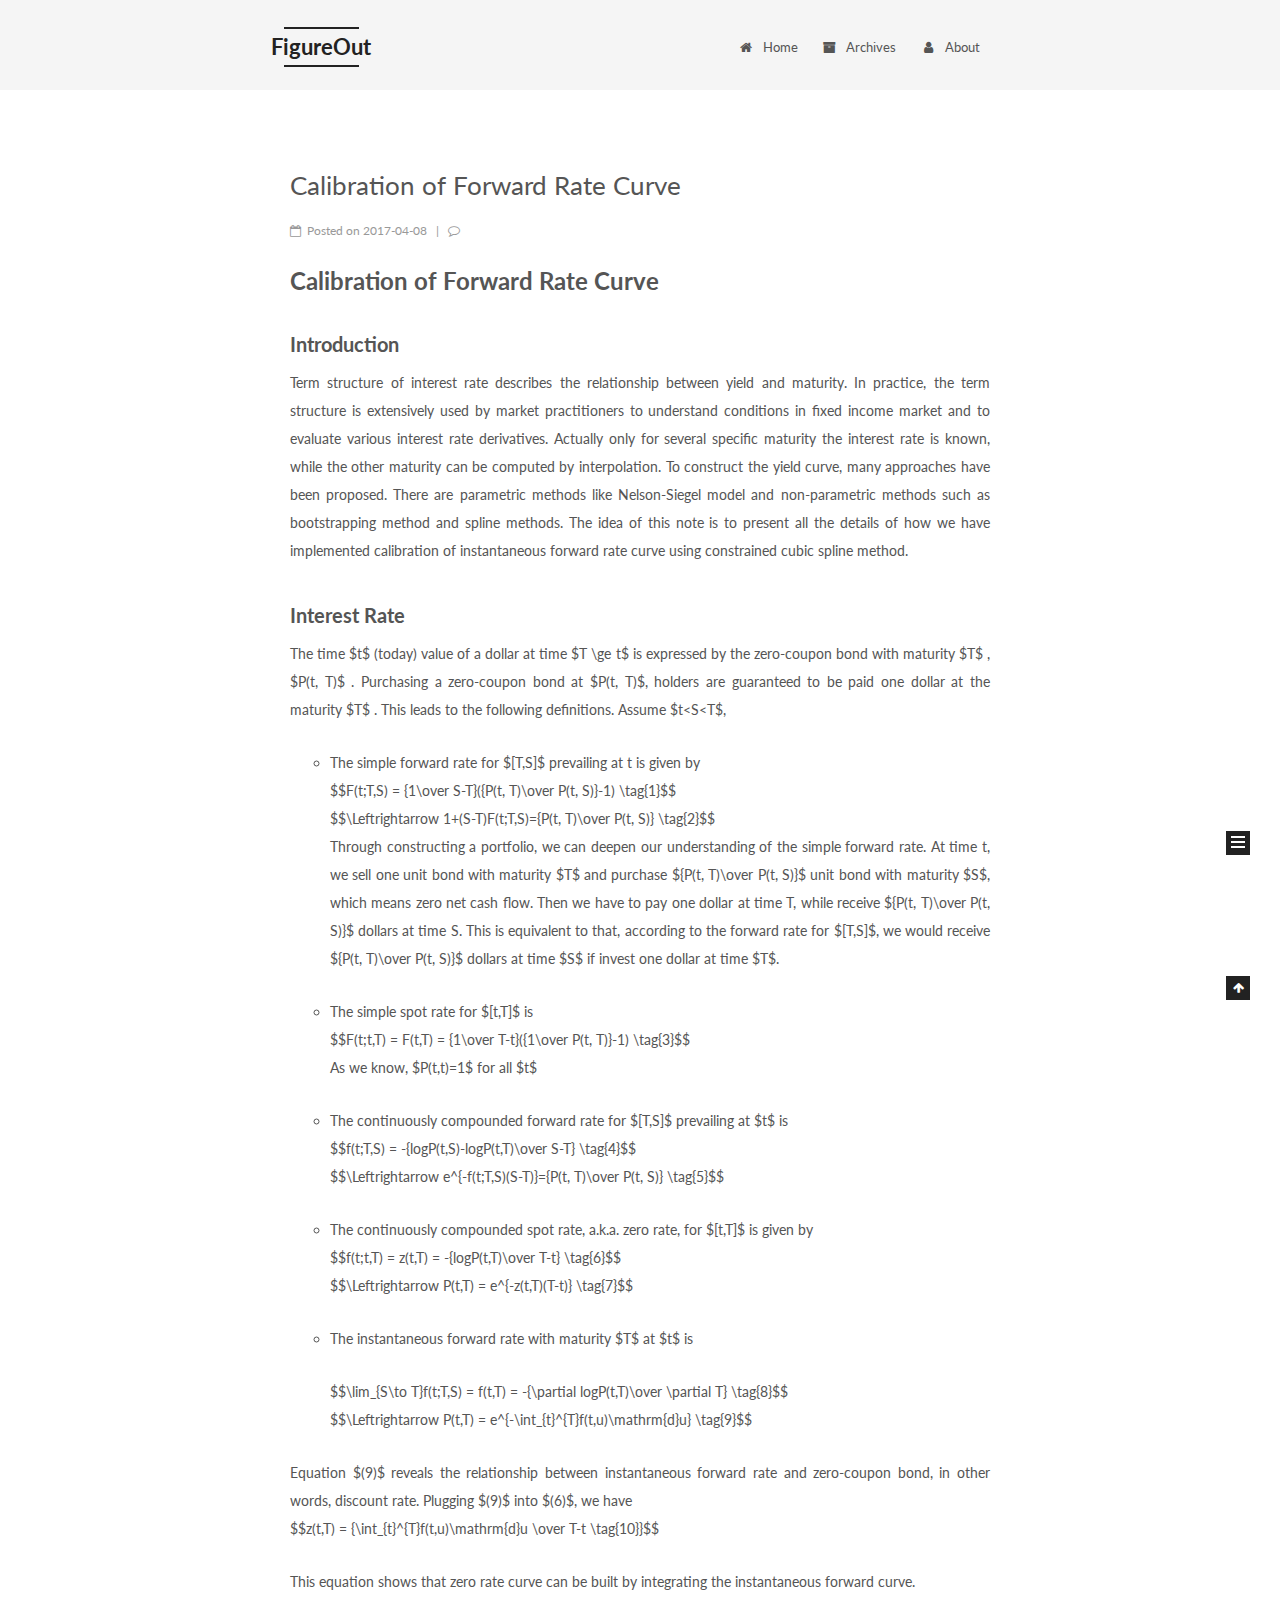
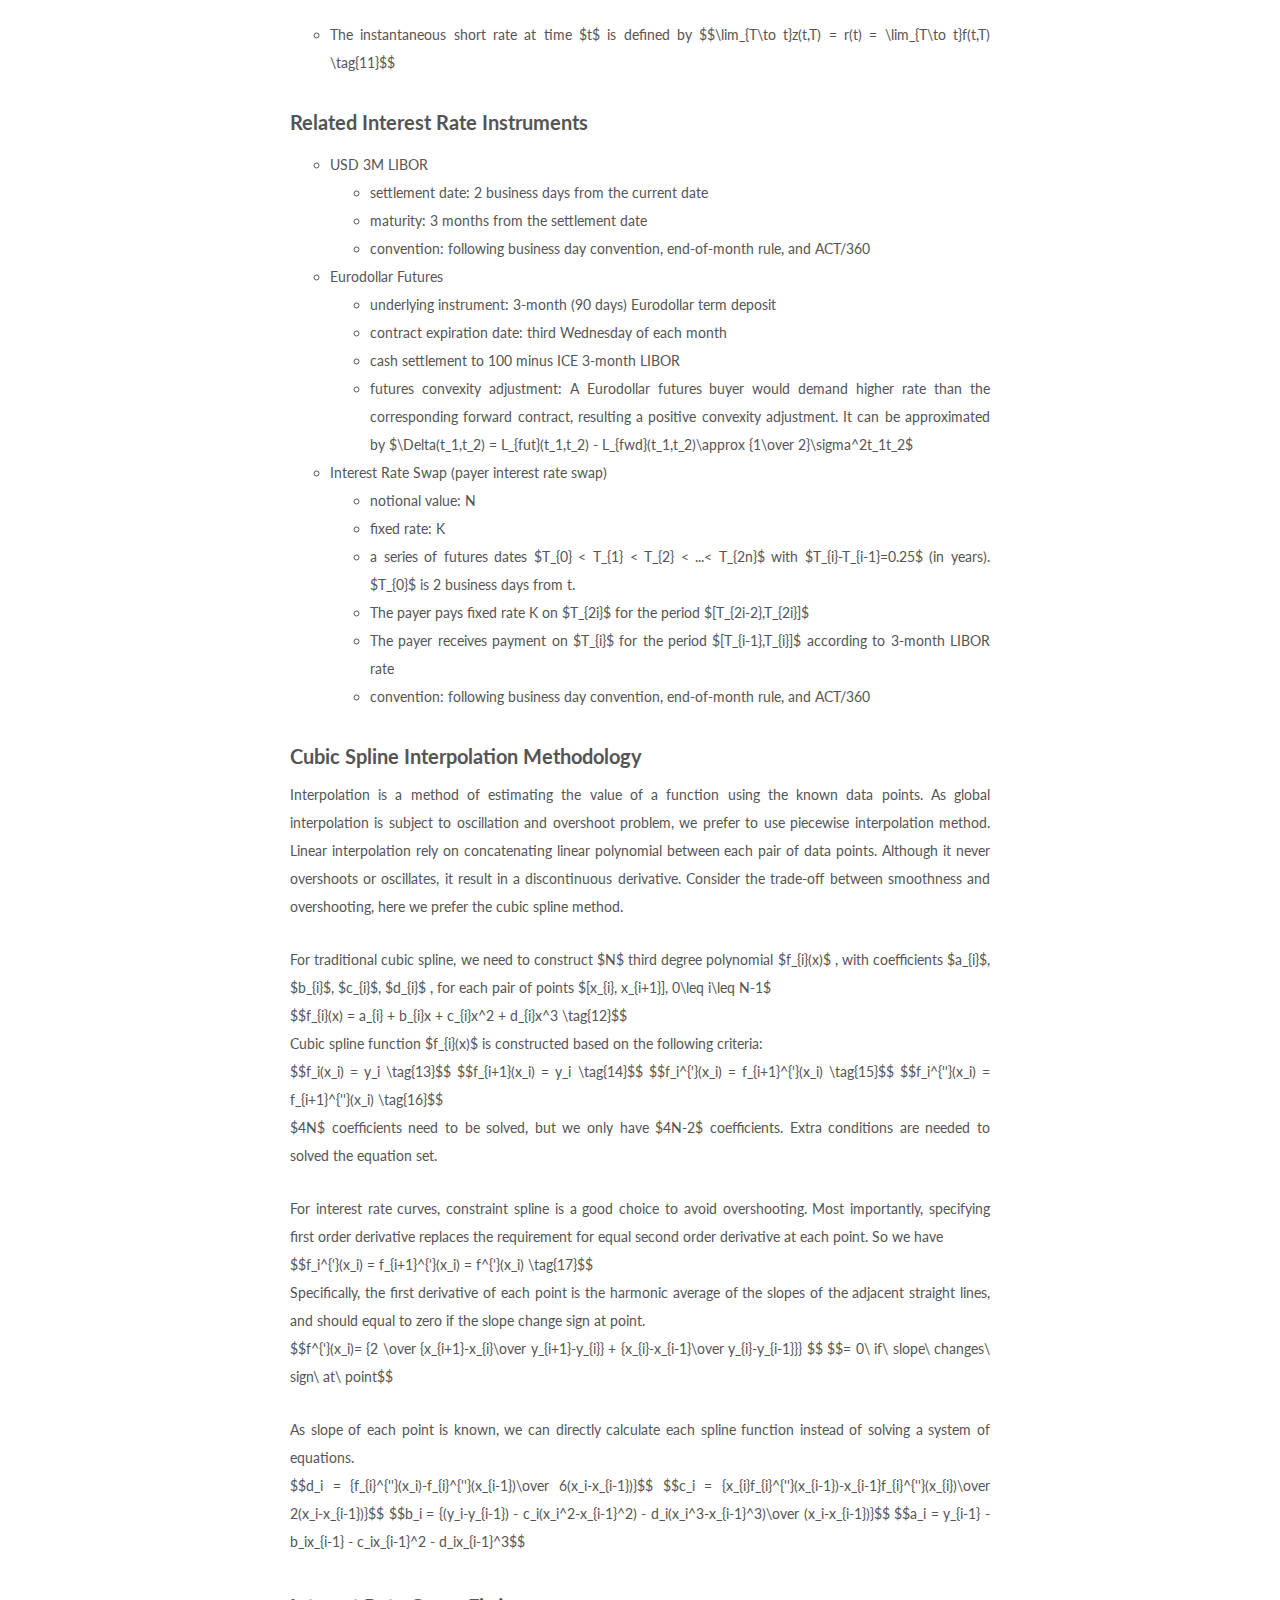
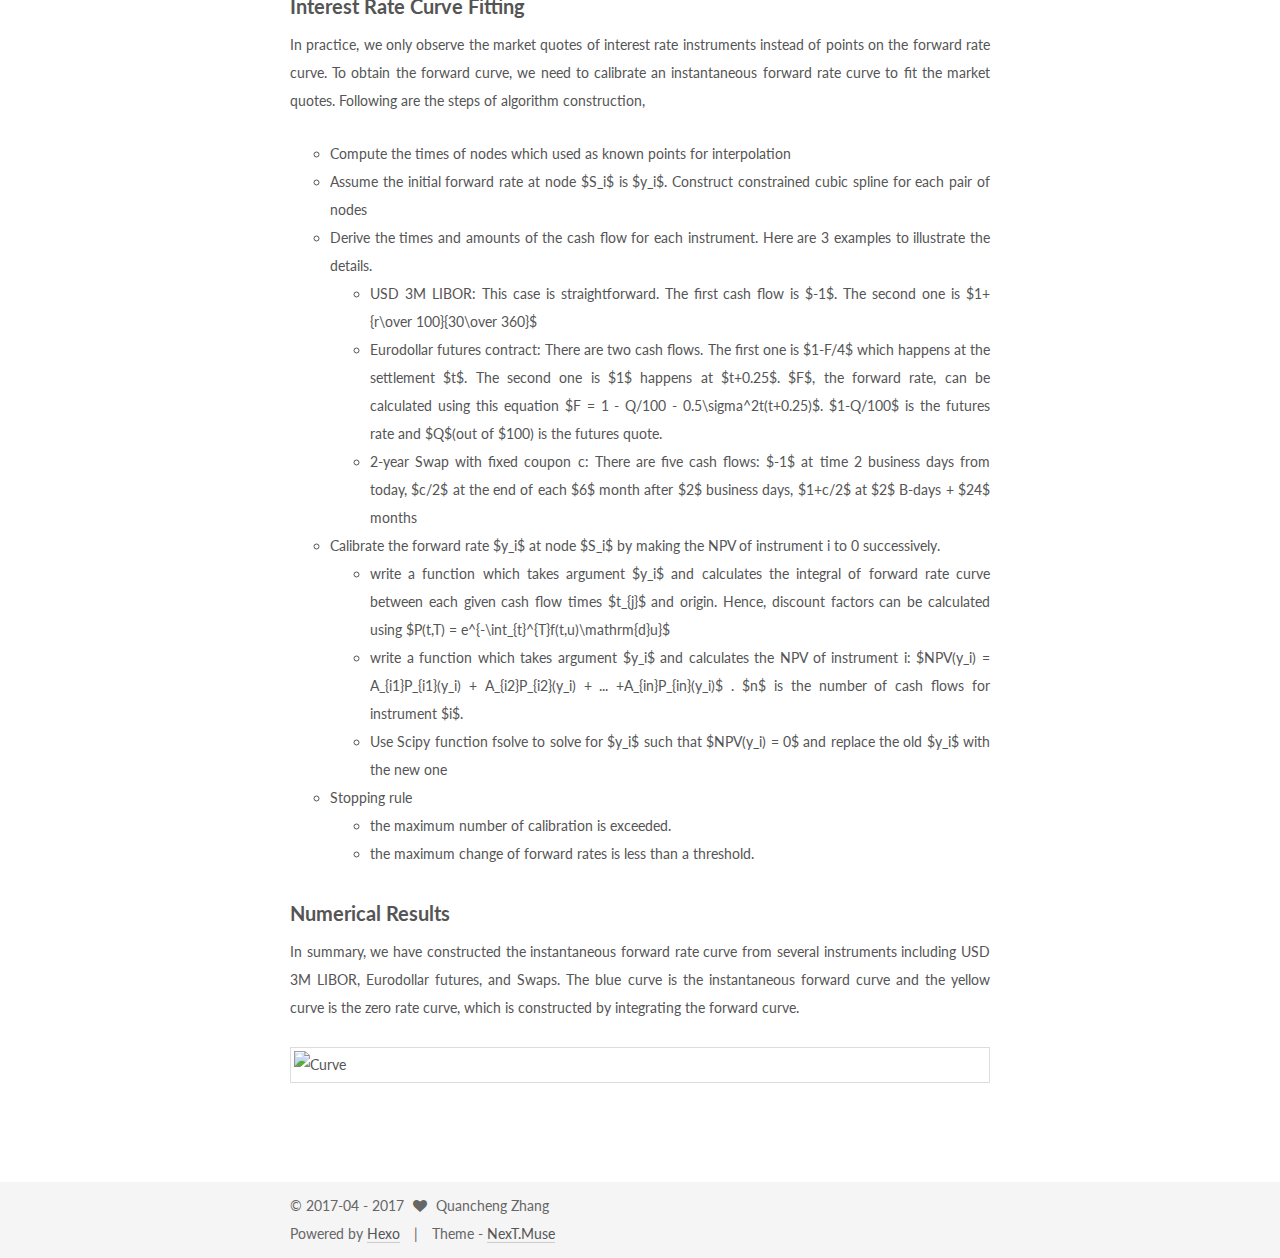
==== index.html @ 2339c667 "Site updated: 2017-04-28 13:01:25" ====
<!doctype html>




<html class="theme-next muse" lang="en">
<head>
  <meta charset="UTF-8"/>
<meta http-equiv="X-UA-Compatible" content="IE=edge" />
<meta name="viewport" content="width=device-width, initial-scale=1, maximum-scale=1"/>



<meta http-equiv="Cache-Control" content="no-transform" />
<meta http-equiv="Cache-Control" content="no-siteapp" />


















  
  
  
  

  
    
    
  

  

  

  

  

  
    
    
    <link href="//fonts.googleapis.com/css?family=Lato:300,300italic,400,400italic,700,700italic&subset=latin,latin-ext" rel="stylesheet" type="text/css">
  






<link href="/lib/font-awesome/css/font-awesome.min.css?v=4.6.2" rel="stylesheet" type="text/css" />

<link href="/css/main.css?v=5.1.0" rel="stylesheet" type="text/css" />


  <meta name="keywords" content="Hexo, NexT" />








  <link rel="shortcut icon" type="image/x-icon" href="/favicon.ico?v=5.1.0" />






<meta name="description" content="Seeking job opportunities in areas including portfolio management, risk management and data analysis.">
<meta property="og:type" content="website">
<meta property="og:title" content="FigureOut">
<meta property="og:url" content="http://Quintus-Zhang.github.io/index.html">
<meta property="og:site_name" content="FigureOut">
<meta property="og:description" content="Seeking job opportunities in areas including portfolio management, risk management and data analysis.">
<meta name="twitter:card" content="summary">
<meta name="twitter:title" content="FigureOut">
<meta name="twitter:description" content="Seeking job opportunities in areas including portfolio management, risk management and data analysis.">



<script type="text/javascript" id="hexo.configurations">
  var NexT = window.NexT || {};
  var CONFIG = {
    root: '/',
    scheme: 'Muse',
    sidebar: {"position":"left","display":"always","offset":12,"offset_float":0,"b2t":false,"scrollpercent":false},
    fancybox: false,
    motion: false,
    duoshuo: {
      userId: '0',
      author: 'Author'
    },
    algolia: {
      applicationID: '',
      apiKey: '',
      indexName: '',
      hits: {"per_page":10},
      labels: {"input_placeholder":"Search for Posts","hits_empty":"We didn't find any results for the search: ${query}","hits_stats":"${hits} results found in ${time} ms"}
    }
  };
</script>



  <link rel="canonical" href="http://Quintus-Zhang.github.io/"/>





  <title> FigureOut - Seeking job opportunities in areas including portfolio management, risk management and data analysis. </title>
</head>

<body itemscope itemtype="http://schema.org/WebPage" lang="en">

  




<script>
  (function(i,s,o,g,r,a,m){i['GoogleAnalyticsObject']=r;i[r]=i[r]||function(){
            (i[r].q=i[r].q||[]).push(arguments)},i[r].l=1*new Date();a=s.createElement(o),
          m=s.getElementsByTagName(o)[0];a.async=1;a.src=g;m.parentNode.insertBefore(a,m)
  })(window,document,'script','https://www.google-analytics.com/analytics.js','ga');
  ga('create', 'UA-98294656-1', 'auto');
  ga('send', 'pageview');
</script>











  
  
    
  

  <div class="container sidebar-position-left 
   page-home 
 ">
    <div class="headband"></div>

    <header id="header" class="header" itemscope itemtype="http://schema.org/WPHeader">
      <div class="header-inner"><div class="site-brand-wrapper">
  <div class="site-meta ">
    

    <div class="custom-logo-site-title">
      <a href="/"  class="brand" rel="start">
        <span class="logo-line-before"><i></i></span>
        <span class="site-title">FigureOut</span>
        <span class="logo-line-after"><i></i></span>
      </a>
    </div>
      
        <p class="site-subtitle"></p>
      
  </div>

  <div class="site-nav-toggle">
    <button>
      <span class="btn-bar"></span>
      <span class="btn-bar"></span>
      <span class="btn-bar"></span>
    </button>
  </div>
</div>

<nav class="site-nav">
  

  
    <ul id="menu" class="menu">
      
        
        <li class="menu-item menu-item-home">
          <a href="/" rel="section">
            
              <i class="menu-item-icon fa fa-fw fa-home"></i> <br />
            
            Home
          </a>
        </li>
      
        
        <li class="menu-item menu-item-archives">
          <a href="/archives" rel="section">
            
              <i class="menu-item-icon fa fa-fw fa-archive"></i> <br />
            
            Archives
          </a>
        </li>
      
        
        <li class="menu-item menu-item-about">
          <a href="/about" rel="section">
            
              <i class="menu-item-icon fa fa-fw fa-user"></i> <br />
            
            About
          </a>
        </li>
      

      
    </ul>
  

  
</nav>



 </div>
    </header>

    <main id="main" class="main">
      <div class="main-inner">
        <div class="content-wrap">
          <div id="content" class="content">
            
  <section id="posts" class="posts-expand">
    
      

  

  
  
  

  <article class="post post-type-normal " itemscope itemtype="http://schema.org/Article">
    <link itemprop="mainEntityOfPage" href="http://Quintus-Zhang.github.io/post/calibration_of_forward_rate_curve/">

    <span hidden itemprop="author" itemscope itemtype="http://schema.org/Person">
      <meta itemprop="name" content="Quancheng Zhang">
      <meta itemprop="description" content="">
      <meta itemprop="image" content="/images/turntable.jpeg">
    </span>

    <span hidden itemprop="publisher" itemscope itemtype="http://schema.org/Organization">
      <meta itemprop="name" content="FigureOut">
    </span>

    
      <header class="post-header">

        
        
          <h1 class="post-title" itemprop="name headline">
            
            
              
                
                <a class="post-title-link" href="/post/calibration_of_forward_rate_curve/" itemprop="url">
                  Calibration of Forward Rate Curve
                </a>
              
            
          </h1>
        

        <div class="post-meta">
          <span class="post-time">
            
              <span class="post-meta-item-icon">
                <i class="fa fa-calendar-o"></i>
              </span>
              
                <span class="post-meta-item-text">Posted on</span>
              
              <time title="Post created" itemprop="dateCreated datePublished" datetime="2017-04-08T02:40:51-04:00">
                2017-04-08
              </time>
            

            

            
          </span>

          

          
            
              <span class="post-comments-count">
                <span class="post-meta-divider">|</span>
                <span class="post-meta-item-icon">
                  <i class="fa fa-comment-o"></i>
                </span>
                <a href="/post/calibration_of_forward_rate_curve/#comments" itemprop="discussionUrl">
                  <span class="post-comments-count disqus-comment-count"
                        data-disqus-identifier="post/calibration_of_forward_rate_curve/" itemprop="commentCount"></span>
                </a>
              </span>
            
          

          
          

          

          

          

        </div>
      </header>
    


    <div class="post-body" itemprop="articleBody">

      
      

      
        
          
            <h1 id="Calibration-of-Forward-Rate-Curve"><a href="#Calibration-of-Forward-Rate-Curve" class="headerlink" title="Calibration of Forward Rate Curve"></a>Calibration of Forward Rate Curve</h1><h3 id="Introduction"><a href="#Introduction" class="headerlink" title="Introduction"></a>Introduction</h3><p>Term structure of interest rate describes the relationship between yield and maturity. In practice, the term structure is extensively used by market practitioners to understand conditions in fixed income market and to evaluate various interest rate derivatives. Actually only for several specific maturity the interest rate is known, while the other maturity can be computed by interpolation. To construct the yield curve, many approaches have been proposed. There are parametric methods like Nelson-Siegel model and non-parametric methods such as bootstrapping method and spline methods. The idea of this note is to present all the details of how we have implemented calibration of instantaneous forward rate curve using constrained cubic spline method.</p>
<h3 id="Interest-Rate"><a href="#Interest-Rate" class="headerlink" title="Interest Rate"></a>Interest Rate</h3><p>The time $t$ (today) value of a dollar at time $T \ge t$ is expressed by the zero-coupon bond with maturity $T$ , $P(t, T)$ . Purchasing a zero-coupon bond at $P(t, T)$, holders are guaranteed to be paid one dollar at the maturity $T$ . This leads to the following definitions. Assume $t&lt;S&lt;T$,</p>
<ul>
<li><p>The simple forward rate for $[T,S]$ prevailing at t is given by<br>$$F(t;T,S) = {1\over S-T}({P(t, T)\over P(t, S)}-1) \tag{1}$$<br>$$\Leftrightarrow 1+(S-T)F(t;T,S)={P(t, T)\over P(t, S)} \tag{2}$$<br>Through constructing a portfolio, we can deepen our understanding of the simple forward rate. At time t, we sell one unit bond with maturity $T$ and purchase ${P(t, T)\over P(t, S)}$ unit bond with maturity $S$, which means zero net cash flow. Then we have to pay one dollar at time T, while receive ${P(t, T)\over P(t, S)}$ dollars at time S. This is equivalent to that, according to the forward rate for $[T,S]$, we would receive ${P(t, T)\over P(t, S)}$ dollars at time $S$ if invest one dollar at time $T$.</p>
</li>
<li><p>The simple spot rate for $[t,T]$ is<br>$$F(t;t,T) = F(t,T) = {1\over T-t}({1\over P(t, T)}-1) \tag{3}$$<br>As we know, $P(t,t)=1$ for all $t$</p>
</li>
<li><p>The continuously compounded forward rate for $[T,S]$ prevailing at $t$ is<br>$$f(t;T,S) = -{logP(t,S)-logP(t,T)\over S-T} \tag{4}$$<br>$$\Leftrightarrow e^{-f(t;T,S)(S-T)}={P(t, T)\over P(t, S)} \tag{5}$$</p>
</li>
<li><p>The continuously compounded spot rate, a.k.a. zero rate, for $[t,T]$ is given by<br>$$f(t;t,T) = z(t,T) = -{logP(t,T)\over T-t} \tag{6}$$<br>$$\Leftrightarrow P(t,T) = e^{-z(t,T)(T-t)} \tag{7}$$</p>
</li>
<li><p>The instantaneous forward rate with maturity $T$ at $t$ is</p>

$$\lim_{S\to T}f(t;T,S) = f(t,T) = -{\partial logP(t,T)\over \partial T} \tag{8}$$

<p>$$\Leftrightarrow P(t,T) = e^{-\int_{t}^{T}f(t,u)\mathrm{d}u} \tag{9}$$</p>
</li>
</ul>
<p>Equation $(9)$ reveals the relationship between instantaneous forward rate and zero-coupon bond, in other words, discount rate. Plugging $(9)$ into $(6)$, we have<br>$$z(t,T) = {\int_{t}^{T}f(t,u)\mathrm{d}u \over T-t \tag{10}}$$</p>
<p>This equation shows that zero rate curve can be built by integrating the instantaneous forward curve.</p>
<ul>
<li>The instantaneous short rate at time $t$ is defined by
$$\lim_{T\to t}z(t,T) = r(t) = \lim_{T\to t}f(t,T) \tag{11}$$

</li>
</ul>
<h3 id="Related-Interest-Rate-Instruments"><a href="#Related-Interest-Rate-Instruments" class="headerlink" title="Related Interest Rate Instruments"></a>Related Interest Rate Instruments</h3><ul>
<li>USD 3M LIBOR<ul>
<li>settlement date: 2 business days from the current date</li>
<li>maturity: 3 months from the settlement date</li>
<li>convention: following business day convention, end-of-month rule, and ACT/360</li>
</ul>
</li>
<li>Eurodollar Futures<ul>
<li>underlying instrument: 3-month (90 days) Eurodollar term deposit</li>
<li>contract expiration date: third Wednesday of each month</li>
<li>cash settlement to 100 minus ICE 3-month LIBOR</li>
<li>futures convexity adjustment: A Eurodollar futures buyer would demand higher rate than the corresponding forward contract, resulting a positive convexity adjustment. It can be approximated by  $\Delta(t_1,t_2) = L_{fut}(t_1,t_2) - L_{fwd}(t_1,t_2)\approx {1\over 2}\sigma^2t_1t_2$ </li>
</ul>
</li>
<li>Interest Rate Swap (payer interest rate swap)<ul>
<li>notional value: N</li>
<li>fixed rate: K</li>
<li>a series of futures dates  $T_{0} < T_{1} < T_{2} < ...< T_{2n}$  with  $T_{i}-T_{i-1}=0.25$  (in years).  $T_{0}$  is 2 business days from t.</li>
<li>The payer pays fixed rate K on  $T_{2i}$  for the period  $[T_{2i-2},T_{2i}]$ </li>
<li>The payer receives payment on  $T_{i}$  for the period  $[T_{i-1},T_{i}]$  according to 3-month LIBOR rate</li>
<li>convention: following business day convention, end-of-month rule, and ACT/360</li>
</ul>
</li>
</ul>
<h3 id="Cubic-Spline-Interpolation-Methodology"><a href="#Cubic-Spline-Interpolation-Methodology" class="headerlink" title="Cubic Spline Interpolation Methodology"></a>Cubic Spline Interpolation Methodology</h3><p>Interpolation is a method of estimating the value of a function using the known data points. As global interpolation is subject to oscillation and overshoot problem, we prefer to use piecewise interpolation method. Linear interpolation rely on concatenating linear polynomial between each pair of data points. Although it never overshoots or oscillates, it result in a discontinuous derivative. Consider the trade-off between smoothness and overshooting, here we prefer the cubic spline method.</p>
<p>For traditional cubic spline, we need to construct $N$ third degree polynomial  $f_{i}(x)$ , with coefficients  $a_{i}$, $b_{i}$, $c_{i}$, $d_{i}$ , for each pair of points  $[x_{i}, x_{i+1}], 0\leq i\leq N-1$ <br>
$$f_{i}(x) = a_{i} + b_{i}x + c_{i}x^2 + d_{i}x^3 \tag{12}$$
<br>Cubic spline function  $f_{i}(x)$  is constructed based on the following criteria:<br>
$$f_i(x_i) = y_i \tag{13}$$
$$f_{i+1}(x_i) = y_i \tag{14}$$
$$f_i^{'}(x_i) = f_{i+1}^{'}(x_i) \tag{15}$$
$$f_i^{''}(x_i) = f_{i+1}^{''}(x_i) \tag{16}$$
<br>$4N$ coefficients need to be solved, but we only have $4N-2$ coefficients. Extra conditions are needed to solved the equation set.</p>
<p>For interest rate curves, constraint spline is a good choice to avoid overshooting.   Most importantly, specifying first order derivative replaces the requirement for equal second order derivative at each point. So we have<br>
$$f_i^{'}(x_i) = f_{i+1}^{'}(x_i) = f^{'}(x_i) \tag{17}$$
<br>Specifically, the first derivative of each point is the harmonic average of the slopes of the adjacent straight lines, and should equal to zero if the slope change sign at point.<br>
$$f^{'}(x_i)= {2 \over {x_{i+1}-x_{i}\over y_{i+1}-y_{i}} + {x_{i}-x_{i-1}\over y_{i}-y_{i-1}}} $$
$$= 0\ if\ slope\ changes\ sign\ at\ point$$
</p>
<p>As slope of each point is known, we can directly calculate each spline function instead of solving a system of equations.<br>
$$d_i = {f_{i}^{''}(x_i)-f_{i}^{''}(x_{i-1})\over 6(x_i-x_{i-1})}$$
$$c_i = {x_{i}f_{i}^{''}(x_{i-1})-x_{i-1}f_{i}^{''}(x_{i})\over 2(x_i-x_{i-1})}$$
$$b_i = {(y_i-y_{i-1}) - c_i(x_i^2-x_{i-1}^2) - d_i(x_i^3-x_{i-1}^3)\over (x_i-x_{i-1})}$$
$$a_i = y_{i-1} - b_ix_{i-1} - c_ix_{i-1}^2 - d_ix_{i-1}^3$$
</p>
<h3 id="Interest-Rate-Curve-Fitting"><a href="#Interest-Rate-Curve-Fitting" class="headerlink" title="Interest Rate Curve Fitting"></a>Interest Rate Curve Fitting</h3><p>In practice, we only observe the market quotes of interest rate instruments instead of points on the forward rate curve. To obtain the forward curve, we need to calibrate an instantaneous forward rate curve to fit the market quotes. Following are the steps of algorithm construction,</p>
<ul>
<li>Compute the times of nodes which used as known points for interpolation</li>
<li>Assume the initial forward rate at node $S_i$ is $y_i$. Construct constrained cubic spline for each pair of nodes</li>
<li>Derive the times and amounts of the cash flow for each instrument. Here are 3 examples to illustrate the details.<ul>
<li>USD 3M LIBOR: This case is straightforward. The first cash flow is $-1$. The second one is $1+{r\over 100}{30\over 360}$</li>
<li>Eurodollar futures contract: There are two cash flows. The first one is $1-F/4$ which happens at the settlement $t$. The second one is $1$ happens at $t+0.25$. $F$, the forward rate, can be calculated using this equation $F = 1 - Q/100 - 0.5\sigma^2t(t+0.25)$. $1-Q/100$ is the futures rate and $Q$(out of $100) is the futures quote.</li>
<li>2-year Swap with fixed coupon c: There are five cash flows: $-1$ at time 2 business days from today, $c/2$ at the end of each $6$ month after $2$ business days, $1+c/2$ at $2$ B-days + $24$ months</li>
</ul>
</li>
<li>Calibrate the forward rate $y_i$ at node $S_i$ by making the NPV of instrument i to 0 successively.<ul>
<li>write a function which takes argument  $y_i$  and calculates the integral of forward rate curve between each given cash flow times  $t_{j}$  and origin. Hence, discount factors can be calculated using  $P(t,T) = e^{-\int_{t}^{T}f(t,u)\mathrm{d}u}$ </li>
<li>write a function which takes argument $y_i$ and calculates the NPV of instrument i:  $NPV(y_i) = A_{i1}P_{i1}(y_i) + A_{i2}P_{i2}(y_i) + ... +A_{in}P_{in}(y_i)$ . $n$ is the number of cash flows for instrument $i$.</li>
<li>Use Scipy function fsolve to solve for $y_i$ such that $NPV(y_i) = 0$ and replace the old $y_i$ with the new one</li>
</ul>
</li>
<li>Stopping rule<ul>
<li>the maximum number of calibration is exceeded.</li>
<li>the maximum change of forward rates is less than a threshold.</li>
</ul>
</li>
</ul>
<h3 id="Numerical-Results"><a href="#Numerical-Results" class="headerlink" title="Numerical Results"></a>Numerical Results</h3><p>In summary, we have constructed the instantaneous forward rate curve from several instruments including USD 3M LIBOR, Eurodollar futures, and Swaps. The blue curve is the instantaneous forward curve and the yellow curve is the zero rate curve, which is constructed by integrating the forward curve.</p>
<p><img src="https://raw.githubusercontent.com/Quintus-Zhang/Lynx/master/result.png" alt="Curve"></p>

          
        
      
    </div>

    <div>
      
    </div>

    <div>
      
    </div>

    <div>
      
    </div>

    <footer class="post-footer">
      

      

      

      
      
        <div class="post-eof"></div>
      
    </footer>
  </article>


    
  </section>

  


          </div>
          


          

        </div>
        
          
  
  <div class="sidebar-toggle">
    <div class="sidebar-toggle-line-wrap">
      <span class="sidebar-toggle-line sidebar-toggle-line-first"></span>
      <span class="sidebar-toggle-line sidebar-toggle-line-middle"></span>
      <span class="sidebar-toggle-line sidebar-toggle-line-last"></span>
    </div>
  </div>

  <aside id="sidebar" class="sidebar">
    <div class="sidebar-inner">

      

      

      <section class="site-overview sidebar-panel sidebar-panel-active">
        <div class="site-author motion-element" itemprop="author" itemscope itemtype="http://schema.org/Person">
          <img class="site-author-image" itemprop="image"
               src="/images/turntable.jpeg"
               alt="Quancheng Zhang" />
          <p class="site-author-name" itemprop="name">Quancheng Zhang</p>
           
              <p class="site-description motion-element" itemprop="description">Seeking job opportunities in areas including portfolio management, risk management and data analysis.</p>
          
        </div>
        <nav class="site-state motion-element">

          
            <div class="site-state-item site-state-posts">
              <a href="/archives">
                <span class="site-state-item-count">1</span>
                <span class="site-state-item-name">posts</span>
              </a>
            </div>
          

          

          

        </nav>

        

        <div class="links-of-author motion-element">
          
            
              <span class="links-of-author-item">
                <a href="https://github.com/Quintus-Zhang" target="_blank" title="GitHub">
                  
                    <i class="fa fa-fw fa-github"></i>
                  
                  GitHub
                </a>
              </span>
            
          
        </div>

        
        

        
        

        


      </section>

      

      

    </div>
  </aside>


        
      </div>
    </main>

    <footer id="footer" class="footer">
      <div class="footer-inner">
        <div class="copyright" >
  
  &copy;  2017-04 - 
  <span itemprop="copyrightYear">2017</span>
  <span class="with-love">
    <i class="fa fa-heart"></i>
  </span>
  <span class="author" itemprop="copyrightHolder">Quancheng Zhang</span>
</div>


<div class="powered-by">
  Powered by <a class="theme-link" href="https://hexo.io">Hexo</a>
</div>

<div class="theme-info">
  Theme -
  <a class="theme-link" href="https://github.com/iissnan/hexo-theme-next">
    NexT.Muse
  </a>
</div>


        

        
      </div>
    </footer>

    
      <div class="back-to-top">
        <i class="fa fa-arrow-up"></i>
        
      </div>
    

  </div>

  

<script type="text/javascript">
  if (Object.prototype.toString.call(window.Promise) !== '[object Function]') {
    window.Promise = null;
  }
</script>














  
  <script type="text/javascript" src="/lib/jquery/index.js?v=2.1.3"></script>

  
  <script type="text/javascript" src="/lib/fastclick/lib/fastclick.min.js?v=1.0.6"></script>

  
  <script type="text/javascript" src="/lib/jquery_lazyload/jquery.lazyload.js?v=1.9.7"></script>

  
  <script type="text/javascript" src="/lib/velocity/velocity.min.js?v=1.2.1"></script>

  
  <script type="text/javascript" src="/lib/velocity/velocity.ui.min.js?v=1.2.1"></script>


  


  <script type="text/javascript" src="/js/src/utils.js?v=5.1.0"></script>

  <script type="text/javascript" src="/js/src/motion.js?v=5.1.0"></script>



  
  

  

  


  <script type="text/javascript" src="/js/src/bootstrap.js?v=5.1.0"></script>



  


  

    
      <script id="dsq-count-scr" src="https://FigureOut.disqus.com/count.js" async></script>
    

    

  




	





  





  





  






  





  

  
<script>
(function(){
    var bp = document.createElement('script');
    var curProtocol = window.location.protocol.split(':')[0];
    if (curProtocol === 'https') {
        bp.src = 'https://zz.bdstatic.com/linksubmit/push.js';        
    }
    else {
        bp.src = 'http://push.zhanzhang.baidu.com/push.js';
    }
    var s = document.getElementsByTagName("script")[0];
    s.parentNode.insertBefore(bp, s);
})();
</script>


  
  
    <script type="text/x-mathjax-config">
      MathJax.Hub.Config({
        tex2jax: {
          inlineMath: [ ['$','$'], ["\\(","\\)"]  ],
          processEscapes: true,
          skipTags: ['script', 'noscript', 'style', 'textarea', 'pre', 'code']
        }
      });
    </script>

    <script type="text/x-mathjax-config">
      MathJax.Hub.Queue(function() {
        var all = MathJax.Hub.getAllJax(), i;
        for (i=0; i < all.length; i += 1) {
          all[i].SourceElement().parentNode.className += ' has-jax';
        }
      });
    </script>
    <script type="text/javascript" src="//cdn.mathjax.org/mathjax/latest/MathJax.js?config=TeX-AMS-MML_HTMLorMML"></script>
  


  

</body>
</html>
---- css/main.css ----
/* normalize.css v3.0.2 | MIT License | git.io/normalize */
html {
  font-family: sans-serif; /* 1 */
  -ms-text-size-adjust: 100%; /* 2 */
  -webkit-text-size-adjust: 100%; /* 2 */
}
body {
  margin: 0;
}
article,
aside,
details,
figcaption,
figure,
footer,
header,
hgroup,
main,
menu,
nav,
section,
summary {
  display: block;
}
audio,
canvas,
progress,
video {
  display: inline-block; /* 1 */
  vertical-align: baseline; /* 2 */
}
audio:not([controls]) {
  display: none;
  height: 0;
}
[hidden],
template {
  display: none;
}
a {
  background-color: transparent;
}
a:active,
a:hover {
  outline: 0;
}
abbr[title] {
  border-bottom: 1px dotted;
}
b,
strong {
  font-weight: bold;
}
dfn {
  font-style: italic;
}
h1 {
  font-size: 2em;
  margin: 0.67em 0;
}
mark {
  background: #ff0;
  color: #000;
}
small {
  font-size: 80%;
}
sub,
sup {
  font-size: 75%;
  line-height: 0;
  position: relative;
  vertical-align: baseline;
}
sup {
  top: -0.5em;
}
sub {
  bottom: -0.25em;
}
img {
  border: 0;
}
svg:not(:root) {
  overflow: hidden;
}
figure {
  margin: 1em 40px;
}
hr {
  -moz-box-sizing: content-box;
  box-sizing: content-box;
  height: 0;
}
pre {
  overflow: auto;
}
code,
kbd,
pre,
samp {
  font-family: monospace, monospace;
  font-size: 1em;
}
button,
input,
optgroup,
select,
textarea {
  color: inherit; /* 1 */
  font: inherit; /* 2 */
  margin: 0; /* 3 */
}
button {
  overflow: visible;
}
button,
select {
  text-transform: none;
}
button,
html input[type="button"],
input[type="reset"],
input[type="submit"] {
  -webkit-appearance: button; /* 2 */
  cursor: pointer; /* 3 */
}
button[disabled],
html input[disabled] {
  cursor: default;
}
button::-moz-focus-inner,
input::-moz-focus-inner {
  border: 0;
  padding: 0;
}
input {
  line-height: normal;
}
input[type="checkbox"],
input[type="radio"] {
  box-sizing: border-box; /* 1 */
  padding: 0; /* 2 */
}
input[type="number"]::-webkit-inner-spin-button,
input[type="number"]::-webkit-outer-spin-button {
  height: auto;
}
input[type="search"] {
  -webkit-appearance: textfield; /* 1 */
  -moz-box-sizing: content-box;
  -webkit-box-sizing: content-box; /* 2 */
  box-sizing: content-box;
}
input[type="search"]::-webkit-search-cancel-button,
input[type="search"]::-webkit-search-decoration {
  -webkit-appearance: none;
}
fieldset {
  border: 1px solid #c0c0c0;
  margin: 0 2px;
  padding: 0.35em 0.625em 0.75em;
}
legend {
  border: 0; /* 1 */
  padding: 0; /* 2 */
}
textarea {
  overflow: auto;
}
optgroup {
  font-weight: bold;
}
table {
  border-collapse: collapse;
  border-spacing: 0;
}
td,
th {
  padding: 0;
}
::selection {
  background: #262a30;
  color: #fff;
}
body {
  position: relative;
  font-family: 'Lato', "PingFang SC", "Microsoft YaHei", sans-serif;
  font-size: 14px;
  line-height: 2;
  color: #555;
  background: #fff;
}
@media (max-width: 767px) {
  body {
    padding-right: 0 !important;
  }
}
@media (min-width: 768px) and (max-width: 991px) {
  body {
    padding-right: 0 !important;
  }
}
@media (min-width: 1600px) {
  body {
    font-size: 16px;
  }
}
h1,
h2,
h3,
h4,
h5,
h6 {
  margin: 0;
  padding: 0;
  font-weight: bold;
  line-height: 1.5;
  font-family: 'Lato', "PingFang SC", "Microsoft YaHei", sans-serif;
}
h2,
h3,
h4,
h5,
h6 {
  margin: 20px 0 15px;
}
h1 {
  font-size: 24px;
}
@media (max-width: 767px) {
  h1 {
    font-size: 20px;
  }
}
h2 {
  font-size: 22px;
}
@media (max-width: 767px) {
  h2 {
    font-size: 18px;
  }
}
h3 {
  font-size: 20px;
}
@media (max-width: 767px) {
  h3 {
    font-size: 16px;
  }
}
h4 {
  font-size: 18px;
}
@media (max-width: 767px) {
  h4 {
    font-size: 14px;
  }
}
h5 {
  font-size: 16px;
}
@media (max-width: 767px) {
  h5 {
    font-size: 12px;
  }
}
h6 {
  font-size: 14px;
}
@media (max-width: 767px) {
  h6 {
    font-size: 10px;
  }
}
p {
  margin: 0 0 25px 0;
}
a {
  color: #555;
  text-decoration: none;
  border-bottom: 1px solid #999;
  word-wrap: break-word;
}
a:hover {
  color: #222;
  border-bottom-color: #222;
}
blockquote {
  margin: 0;
  padding: 0;
}
img {
  display: block;
  margin: auto;
  max-width: 100%;
  height: auto;
}
hr {
  margin: 40px 0;
  height: 3px;
  border: none;
  background-color: #ddd;
  background-image: repeating-linear-gradient(-45deg, #fff, #fff 4px, transparent 4px, transparent 8px);
}
blockquote {
  padding: 0 15px;
  color: #666;
  border-left: 4px solid #ddd;
}
blockquote cite::before {
  content: "-";
  padding: 0 5px;
}
dt {
  font-weight: 700;
}
dd {
  margin: 0;
  padding: 0;
}
.text-left {
  text-align: left;
}
.text-center {
  text-align: center;
}
.text-right {
  text-align: right;
}
.text-justify {
  text-align: justify;
}
.text-nowrap {
  white-space: nowrap;
}
.text-lowercase {
  text-transform: lowercase;
}
.text-uppercase {
  text-transform: uppercase;
}
.text-capitalize {
  text-transform: capitalize;
}
.center-block {
  display: block;
  margin-left: auto;
  margin-right: auto;
}
.clearfix:before,
.clearfix:after {
  content: " ";
  display: table;
}
.clearfix:after {
  clear: both;
}
.pullquote {
  width: 45%;
}
.pullquote.left {
  float: left;
  margin-left: 5px;
  margin-right: 10px;
}
.pullquote.right {
  float: right;
  margin-left: 10px;
  margin-right: 5px;
}
.affix.affix.affix {
  position: fixed;
}
.translation {
  margin-top: -20px;
  font-size: 14px;
  color: #999;
}
.scrollbar-measure {
  width: 100px;
  height: 100px;
  overflow: scroll;
  position: absolute;
  top: -9999px;
}
.use-motion .motion-element {
  opacity: 0;
}
table {
  margin: 20px 0;
  width: 100%;
  border-collapse: collapse;
  border-spacing: 0;
  border: 1px solid #ddd;
  font-size: 14px;
  table-layout: fixed;
  word-wrap: break-all;
}
table>tbody>tr:nth-of-type(odd) {
  background-color: #f9f9f9;
}
table>tbody>tr:hover {
  background-color: #f5f5f5;
}
caption,
th,
td {
  padding: 8px;
  text-align: left;
  vertical-align: middle;
  font-weight: normal;
}
th,
td {
  border-bottom: 3px solid #ddd;
  border-right: 1px solid #eee;
}
th {
  padding-bottom: 10px;
  font-weight: 700;
}
td {
  border-bottom-width: 1px;
}
html,
body {
  height: 100%;
}
.container {
  position: relative;
  min-height: 100%;
}
.header-inner {
  margin: 0 auto;
  padding: 100px 0 70px;
  width: 700px;
}
@media (min-width: 1600px) {
  .container .header-inner {
    width: 900px;
  }
}
.main {
  padding-bottom: 150px;
}
.main-inner {
  margin: 0 auto;
  width: 700px;
}
@media (min-width: 1600px) {
  .container .main-inner {
    width: 900px;
  }
}
.footer {
  position: absolute;
  left: 0;
  bottom: 0;
  width: 100%;
  min-height: 50px;
}
.footer-inner {
  box-sizing: border-box;
  margin: 20px auto;
  width: 700px;
}
@media (min-width: 1600px) {
  .container .footer-inner {
    width: 900px;
  }
}
pre,
.highlight {
  overflow: auto;
  margin: 20px 0;
  padding: 0;
  font-size: 13px;
  color: #4d4d4c;
  background: #f7f7f7;
  line-height: 1.6;
}
pre,
code {
  font-family: consolas, Menlo, "PingFang SC", "Microsoft YaHei", monospace;
}
code {
  padding: 2px 4px;
  word-wrap: break-word;
  color: #555;
  background: #eee;
  border-radius: 3px;
  font-size: 13px;
}
pre code {
  padding: 0;
  color: #4d4d4c;
  background: none;
  text-shadow: none;
}
.highlight {
  border-radius: 1px;
}
.highlight pre {
  border: none;
  margin: 0;
  padding: 10px 0;
}
.highlight table {
  margin: 0;
  width: auto;
  border: none;
}
.highlight td {
  border: none;
  padding: 0;
}
.highlight figcaption {
  font-size: 1em;
  color: #4d4d4c;
  line-height: 1em;
  margin-bottom: 1em;
}
.highlight figcaption:before,
.highlight figcaption:after {
  content: " ";
  display: table;
}
.highlight figcaption:after {
  clear: both;
}
.highlight figcaption a {
  float: right;
  color: #4d4d4c;
}
.highlight figcaption a:hover {
  border-bottom-color: #4d4d4c;
}
.highlight .gutter pre {
  padding-left: 10px;
  padding-right: 10px;
  color: #869194;
  text-align: right;
  background-color: #eff2f3;
}
.highlight .code pre {
  width: 100%;
  padding-left: 10px;
  padding-right: 10px;
  background-color: #f7f7f7;
}
.highlight .line {
  height: 20px;
}
.gutter {
  -webkit-user-select: none;
  -moz-user-select: none;
  -ms-user-select: none;
  user-select: none;
}
.gist table {
  width: auto;
}
.gist table td {
  border: none;
}
pre .deletion {
  background: #fdd;
}
pre .addition {
  background: #dfd;
}
pre .meta {
  color: #8959a8;
}
pre .comment {
  color: #8e908c;
}
pre .variable,
pre .attribute,
pre .tag,
pre .regexp,
pre .ruby .constant,
pre .xml .tag .title,
pre .xml .pi,
pre .xml .doctype,
pre .html .doctype,
pre .css .id,
pre .css .class,
pre .css .pseudo {
  color: #c82829;
}
pre .number,
pre .preprocessor,
pre .built_in,
pre .literal,
pre .params,
pre .constant,
pre .command {
  color: #f5871f;
}
pre .ruby .class .title,
pre .css .rules .attribute,
pre .string,
pre .value,
pre .inheritance,
pre .header,
pre .ruby .symbol,
pre .xml .cdata,
pre .special,
pre .number,
pre .formula {
  color: #718c00;
}
pre .title,
pre .css .hexcolor {
  color: #3e999f;
}
pre .function,
pre .python .decorator,
pre .python .title,
pre .ruby .function .title,
pre .ruby .title .keyword,
pre .perl .sub,
pre .javascript .title,
pre .coffeescript .title {
  color: #4271ae;
}
pre .keyword,
pre .javascript .function {
  color: #8959a8;
}
.full-image.full-image.full-image {
  border: none;
  max-width: 100%;
  width: auto;
  margin: 20px auto;
}
@media (min-width: 992px) {
  .full-image.full-image.full-image {
    max-width: none;
    width: 110%;
    margin: 25px -5%;
  }
}
.blockquote-center,
.page-home .post-type-quote blockquote,
.page-post-detail .post-type-quote blockquote {
  position: relative;
  margin: 40px 0;
  padding: 0;
  border-left: none;
  text-align: center;
}
.blockquote-center::before,
.page-home .post-type-quote blockquote::before,
.page-post-detail .post-type-quote blockquote::before,
.blockquote-center::after,
.page-home .post-type-quote blockquote::after,
.page-post-detail .post-type-quote blockquote::after {
  position: absolute;
  content: ' ';
  display: block;
  width: 100%;
  height: 24px;
  opacity: 0.2;
  background-repeat: no-repeat;
  background-position: 0 -6px;
  background-size: 22px 22px;
}
.blockquote-center::before,
.page-home .post-type-quote blockquote::before,
.page-post-detail .post-type-quote blockquote::before {
  top: -20px;
  background-image: url("../images/quote-l.svg");
  border-top: 1px solid #ccc;
}
.blockquote-center::after,
.page-home .post-type-quote blockquote::after,
.page-post-detail .post-type-quote blockquote::after {
  bottom: -20px;
  background-image: url("../images/quote-r.svg");
  border-bottom: 1px solid #ccc;
  background-position: 100% 8px;
}
.blockquote-center p,
.page-home .post-type-quote blockquote p,
.page-post-detail .post-type-quote blockquote p,
.blockquote-center div,
.page-home .post-type-quote blockquote div,
.page-post-detail .post-type-quote blockquote div {
  text-align: center;
}
.post .post-body .group-picture img {
  box-sizing: border-box;
  padding: 0 3px;
  border: none;
}
.post .group-picture-row {
  overflow: hidden;
  margin-top: 6px;
}
.post .group-picture-row:first-child {
  margin-top: 0;
}
.post .group-picture-column {
  float: left;
}
.page-post-detail .post-body .group-picture-column {
  float: none;
  margin-top: 10px;
  width: auto !important;
}
.page-post-detail .post-body .group-picture-column img {
  margin: 0 auto;
}
.page-archive .group-picture-container {
  overflow: hidden;
}
.page-archive .group-picture-row {
  float: left;
}
.page-archive .group-picture-row:first-child {
  margin-top: 6px;
}
.page-archive .group-picture-column {
  max-width: 150px;
  max-height: 150px;
}
.note {
  padding: 20px;
  margin: 20px 0;
  border: 1px solid #eee;
  border-left-width: 5px;
  border-radius: 3px;
}
.note h2,
.note h3,
.note h4,
.note h5,
.note h6 {
  margin-top: 0;
  margin-bottom: 5px;
}
.note p:last-child {
  margin-bottom: 0;
}
.note code {
  border-radius: 3px;
}
.note+.note {
  margin-top: -5px;
}
.default {
  border-left-color: #777;
}
.default h2,
.default h3,
.default h4,
.default h5,
.default h6 {
  color: #777;
}
.primary {
  border-left-color: #428bca;
}
.primary h2,
.primary h3,
.primary h4,
.primary h5,
.primary h6 {
  color: #428bca;
}
.success {
  border-left-color: #5cb85c;
}
.success h2,
.success h3,
.success h4,
.success h5,
.success h6 {
  color: #5cb85c;
}
.danger {
  border-left-color: #d9534f;
}
.danger h2,
.danger h3,
.danger h4,
.danger h5,
.danger h6 {
  color: #d9534f;
}
.warning {
  border-left-color: #f0ad4e;
}
.warning h2,
.warning h3,
.warning h4,
.warning h5,
.warning h6 {
  color: #f0ad4e;
}
.info {
  border-left-color: #5bc0de;
}
.info h2,
.info h3,
.info h4,
.info h5,
.info h6 {
  color: #5bc0de;
}
.btn {
  display: inline-block;
  padding: 0 20px;
  font-size: 14px;
  color: #fff;
  background: #222;
  border: 2px solid #222;
  text-decoration: none;
  border-radius: 0;
  transition-property: background-color;
  transition-duration: 0.2s;
  transition-timing-function: ease-in-out;
  transition-delay: 0s;
}
.btn:hover,
.post-button .btn:hover {
  border-color: #222;
  color: #222;
  background: #fff;
}
.btn-bar {
  display: block;
  width: 22px;
  height: 2px;
  background: #555;
  border-radius: 1px;
}
.btn-bar+.btn-bar {
  margin-top: 4px;
}
.pagination {
  margin: 120px 0 40px;
  text-align: center;
  border-top: 1px solid #eee;
}
.page-number-basic,
.pagination .prev,
.pagination .next,
.pagination .page-number,
.pagination .space {
  display: inline-block;
  position: relative;
  top: -1px;
  margin: 0 10px;
  padding: 0 10px;
  line-height: 30px;
}
@media (max-width: 767px) {
  .page-number-basic,
  .pagination .prev,
  .pagination .next,
  .pagination .page-number,
  .pagination .space {
    margin: 0 5px;
  }
}
.pagination .prev,
.pagination .next,
.pagination .page-number {
  border-bottom: 0;
  border-top: 1px solid #eee;
  transition-property: border-color;
  transition-duration: 0.2s;
  transition-timing-function: ease-in-out;
  transition-delay: 0s;
}
.pagination .prev:hover,
.pagination .next:hover,
.pagination .page-number:hover {
  border-top-color: #222;
}
.pagination .space {
  padding: 0;
  margin: 0;
}
.pagination .prev {
  margin-left: 0;
}
.pagination .next {
  margin-right: 0;
}
.pagination .page-number.current {
  color: #fff;
  background: #ccc;
  border-top-color: #ccc;
}
@media (max-width: 767px) {
  .pagination {
    border-top: none;
  }
  .pagination .prev,
  .pagination .next,
  .pagination .page-number {
    margin-bottom: 10px;
    border-top: 0;
    border-bottom: 1px solid #eee;
  }
  .pagination .prev:hover,
  .pagination .next:hover,
  .pagination .page-number:hover {
    border-bottom-color: #222;
  }
}
.comments {
  margin: 60px 20px 0;
}
.tag-cloud {
  text-align: center;
}
.tag-cloud a {
  display: inline-block;
  margin: 10px;
}
.back-to-top {
  box-sizing: border-box;
  position: fixed;
  bottom: -100px;
  right: 30px;
  z-index: 1050;
  padding: 0 6px;
  width: 24px;
  background: #222;
  font-size: 12px;
  opacity: 1;
  color: #fff;
  cursor: pointer;
  text-align: center;
  -webkit-transform: translateZ(0);
  transition-property: bottom;
  transition-duration: 0.2s;
  transition-timing-function: ease-in-out;
  transition-delay: 0s;
}
@media (max-width: 767px) {
  .back-to-top {
    display: none;
  }
}
@media (min-width: 768px) and (max-width: 991px) {
  .back-to-top {
    display: none;
  }
}
.back-to-top.back-to-top-on {
  bottom: 19px;
}
.header {
  background: #fff;
}
.header-inner {
  position: relative;
}
.headband {
  height: 3px;
  background: #222;
}
.site-meta {
  margin: 0;
  text-align: left;
}
@media (max-width: 767px) {
  .site-meta {
    text-align: center;
  }
}
.brand {
  position: relative;
  display: inline-block;
  padding: 0 40px;
  color: #222;
  background: #222;
  border-bottom: none;
}
.brand:hover {
  color: #222;
}
.logo {
  display: inline-block;
  margin-right: 5px;
  line-height: 36px;
  vertical-align: top;
}
.site-title {
  display: inline-block;
  vertical-align: top;
  line-height: 36px;
  font-size: 20px;
  font-weight: normal;
  font-family: 'Lato', "PingFang SC", "Microsoft YaHei", sans-serif;
}
.site-subtitle {
  margin-top: 10px;
  font-size: 13px;
  color: #999;
}
.use-motion .brand {
  opacity: 0;
}
.use-motion .logo,
.use-motion .site-title,
.use-motion .site-subtitle {
  opacity: 0;
  position: relative;
  top: -10px;
}
.site-nav-toggle {
  display: none;
  position: absolute;
  top: 10px;
  left: 10px;
}
@media (max-width: 767px) {
  .site-nav-toggle {
    display: block;
  }
}
.site-nav-toggle button {
  margin-top: 2px;
  padding: 9px 10px;
  background: transparent;
  border: none;
}
@media (max-width: 767px) {
  .site-nav {
    display: none;
    margin: 0 -10px;
    padding: 0 10px;
    clear: both;
    border-top: 1px solid #ddd;
  }
}
@media (min-width: 768px) and (max-width: 991px) {
  .site-nav {
    display: block !important;
  }
}
@media (min-width: 992px) {
  .site-nav {
    display: block !important;
  }
}
.menu {
  margin-top: 20px;
  padding-left: 0;
  text-align: center;
}
.menu .menu-item {
  display: inline-block;
  margin: 0 10px;
  list-style: none;
}
@media screen and (max-width: 767px) {
  .menu .menu-item {
    margin-top: 10px;
  }
}
.menu .menu-item a {
  display: block;
  font-size: 13px;
  line-height: inherit;
  border-bottom: 1px solid transparent;
  transition-property: border-color;
  transition-duration: 0.2s;
  transition-timing-function: ease-in-out;
  transition-delay: 0s;
}
.menu .menu-item a:hover {
  border-bottom-color: #222;
}
.menu .menu-item .fa {
  margin-right: 5px;
}
.use-motion .menu-item {
  opacity: 0;
}
.post-body {
  font-family: 'Lato', "PingFang SC", "Microsoft YaHei", sans-serif;
}
@media (max-width: 767px) {
  .post-body {
    word-break: break-word;
  }
}
.post-body .fancybox img {
  display: block !important;
  margin: 0 auto;
  cursor: pointer;
  cursor: zoom-in;
  cursor: -webkit-zoom-in;
}
.post-body .image-caption,
.post-body .figure .caption {
  margin: 10px auto 15px;
  text-align: center;
  font-size: 14px;
  color: #999;
  font-weight: bold;
  line-height: 1;
}
.post-sticky-flag {
  display: inline-block;
  font-size: 16px;
  -ms-transform: rotate(30deg);
  -webkit-transform: rotate(30deg);
  -moz-transform: rotate(30deg);
  -ms-transform: rotate(30deg);
  -o-transform: rotate(30deg);
  transform: rotate(30deg);
}
.posts-expand {
  padding-top: 40px;
}
@media (max-width: 767px) {
  .posts-expand {
    margin: 0 20px;
  }
  .post-body pre {
    padding: 10px;
  }
  .post-body pre .gutter pre {
    padding-right: 10px;
  }
  .post-body .highlight {
    margin-left: -40px;
    margin-right: -40px;
    padding: 0;
  }
  .post-body .highlight .gutter pre {
    padding-right: 10px;
  }
}
@media (min-width: 992px) {
  .posts-expand .post-body {
    text-align: justify;
  }
}
.posts-expand .post-body h2,
.posts-expand .post-body h3,
.posts-expand .post-body h4,
.posts-expand .post-body h5,
.posts-expand .post-body h6 {
  padding-top: 10px;
}
.posts-expand .post-body h2 .header-anchor,
.posts-expand .post-body h3 .header-anchor,
.posts-expand .post-body h4 .header-anchor,
.posts-expand .post-body h5 .header-anchor,
.posts-expand .post-body h6 .header-anchor {
  float: right;
  margin-left: 10px;
  color: #ccc;
  border-bottom-style: none;
  visibility: hidden;
}
.posts-expand .post-body h2 .header-anchor:hover,
.posts-expand .post-body h3 .header-anchor:hover,
.posts-expand .post-body h4 .header-anchor:hover,
.posts-expand .post-body h5 .header-anchor:hover,
.posts-expand .post-body h6 .header-anchor:hover {
  color: inherit;
}
.posts-expand .post-body h2:hover .header-anchor,
.posts-expand .post-body h3:hover .header-anchor,
.posts-expand .post-body h4:hover .header-anchor,
.posts-expand .post-body h5:hover .header-anchor,
.posts-expand .post-body h6:hover .header-anchor {
  visibility: visible;
}
.posts-expand .post-body ul li {
  list-style: circle;
}
.posts-expand .post-body img {
  box-sizing: border-box;
  margin: auto;
  padding: 3px;
  border: 1px solid #ddd;
}
.posts-expand .fancybox img {
  margin: 0 auto;
}
@media (max-width: 767px) {
  .posts-collapse {
    margin: 0 20px;
  }
  .posts-collapse .post-title,
  .posts-collapse .post-meta {
    display: block;
    width: auto;
    text-align: left;
  }
}
.posts-collapse {
  position: relative;
  z-index: 1010;
  margin-left: 0;
}
.posts-collapse::after {
  content: " ";
  position: absolute;
  top: 20px;
  left: 0;
  margin-left: -2px;
  width: 4px;
  height: 100%;
  background: #f5f5f5;
  z-index: -1;
}
@media (max-width: 767px) {
  .posts-collapse {
    margin: 0 20px;
  }
}
.posts-collapse .collection-title {
  position: relative;
  margin: 60px 0;
}
.posts-collapse .collection-title h2 {
  margin-left: 20px;
}
.posts-collapse .collection-title small {
  color: #bbb;
}
.posts-collapse .collection-title::before {
  content: " ";
  position: absolute;
  left: 0;
  top: 50%;
  margin-left: -4px;
  margin-top: -4px;
  width: 8px;
  height: 8px;
  background: #bbb;
  border-radius: 50%;
}
.posts-collapse .post {
  margin: 30px 0;
}
.posts-collapse .post-header {
  position: relative;
  transition-duration: 0.2s;
  transition-timing-function: ease-in-out;
  transition-delay: 0s;
  transition-property: border;
  border-bottom: 1px dashed #ccc;
}
.posts-collapse .post-header::before {
  content: " ";
  position: absolute;
  left: 0;
  top: 12px;
  width: 6px;
  height: 6px;
  margin-left: -4px;
  background: #bbb;
  border-radius: 50%;
  border: 1px solid #fff;
  transition-duration: 0.2s;
  transition-timing-function: ease-in-out;
  transition-delay: 0s;
  transition-property: background;
}
.posts-collapse .post-header:hover {
  border-bottom-color: #666;
}
.posts-collapse .post-header:hover::before {
  background: #222;
}
.posts-collapse .post-meta {
  position: absolute;
  font-size: 12px;
  left: 20px;
  top: 5px;
}
.posts-collapse .post-comments-count {
  display: none;
}
.posts-collapse .post-title {
  margin-left: 60px;
  font-size: 16px;
  font-weight: normal;
  line-height: inherit;
}
.posts-collapse .post-title::after {
  margin-left: 3px;
  opacity: 0.6;
}
.posts-collapse .post-title a {
  color: #666;
  border-bottom: none;
}
.page-home .post-type-quote .post-header,
.page-post-detail .post-type-quote .post-header,
.page-home .post-type-quote .post-tags,
.page-post-detail .post-type-quote .post-tags {
  display: none;
}
.posts-expand .post-title {
  font-size: 26px;
  text-align: center;
  word-break: break-word;
  font-weight: 400;
}
@media (max-width: 767px) {
  .posts-expand .post-title {
    font-size: 22px;
  }
}
.posts-expand .post-title-link {
  display: inline-block;
  position: relative;
  color: #555;
  border-bottom: none;
  line-height: 1.2;
  vertical-align: top;
}
.posts-expand .post-title-link::before {
  content: "";
  position: absolute;
  width: 100%;
  height: 2px;
  bottom: 0;
  left: 0;
  background-color: #000;
  visibility: hidden;
  -webkit-transform: scaleX(0);
  -moz-transform: scaleX(0);
  -ms-transform: scaleX(0);
  -o-transform: scaleX(0);
  transform: scaleX(0);
  transition-duration: 0.2s;
  transition-timing-function: ease-in-out;
  transition-delay: 0s;
}
.posts-expand .post-title-link:hover::before {
  visibility: visible;
  -webkit-transform: scaleX(1);
  -moz-transform: scaleX(1);
  -ms-transform: scaleX(1);
  -o-transform: scaleX(1);
  transform: scaleX(1);
}
.posts-expand .post-title-link .fa {
  font-size: 16px;
}
.posts-expand .post-meta {
  margin: 3px 0 60px 0;
  color: #999;
  font-family: 'Lato', "PingFang SC", "Microsoft YaHei", sans-serif;
  font-size: 12px;
  text-align: center;
}
.posts-expand .post-meta .post-category-list {
  display: inline-block;
  margin: 0;
  padding: 3px;
}
.posts-expand .post-meta .post-category-list-link {
  color: #999;
}
.posts-expand .post-meta .post-description {
  font-size: 14px;
  margin-top: 2px;
}
.post-meta-divider {
  margin: 0 0.5em;
}
.post-meta-item-icon {
  margin-right: 3px;
}
@media (min-width: 768px) and (max-width: 991px) {
  .post-meta-item-icon {
    display: inline-block;
  }
}
@media (max-width: 767px) {
  .post-meta-item-icon {
    display: inline-block;
  }
}
@media (min-width: 768px) and (max-width: 991px) {
  .post-meta-item-text {
    display: none;
  }
}
@media (max-width: 767px) {
  .post-meta-item-text {
    display: none;
  }
}
@media (max-width: 767px) {
  .posts-expand .post-comments-count {
    display: none;
  }
}
.social-like {
  font-size: 14px;
  height: 20px;
  text-align: center;
  border-top: 1px solid #eee;
  padding-top: 9px;
  margin-top: 45px;
  display: flex;
  justify-content: center;
}
.vk_like {
  width: 85px;
  height: 21px;
  padding-top: 7px;
  align-self: center;
}
.fb_like {
  height: 30px;
  align-self: center;
}
.post-button {
  margin-top: 50px;
}
.post-button .btn {
  color: #555;
  font-size: 14px;
  background: transparent;
  border-radius: 0;
  line-height: 2;
  margin: 0 4px 8px 4px;
}
.post-button .fa-fw {
  width: 1.285714285714286em;
  text-align: left;
}
.posts-expand .post-tags {
  margin-top: 40px;
  text-align: center;
}
.posts-expand .post-tags a {
  display: inline-block;
  margin-right: 10px;
  font-size: 13px;
}
.post-nav {
  display: table;
  margin-top: 15px;
  width: 100%;
  border-top: 1px solid #eee;
}
.post-nav-divider {
  display: table-cell;
  width: 10%;
}
.post-nav-item {
  display: table-cell;
  padding: 10px 0 0 0;
  width: 45%;
  vertical-align: top;
}
.post-nav-item a {
  position: relative;
  display: block;
  line-height: 25px;
  font-size: 14px;
  color: #555;
  border-bottom: none;
}
.post-nav-item a:hover {
  color: #222;
  border-bottom: none;
}
.post-nav-item a:active {
  top: 2px;
}
.post-nav-item .fa {
  position: absolute;
  top: 8px;
  left: 0;
  font-size: 12px;
}
.post-nav-next a {
  padding-left: 15px;
}
.post-nav-prev {
  text-align: right;
}
.post-nav-prev a {
  padding-right: 15px;
}
.post-nav-prev .fa {
  right: 0;
  left: auto;
}
.posts-expand .post-eof {
  display: block;
  margin: 80px auto 60px;
  width: 8%;
  height: 1px;
  background: #ccc;
  text-align: center;
}
.post:last-child .post-eof.post-eof.post-eof {
  display: none;
}
.post-gallery {
  display: table;
  table-layout: fixed;
  width: 100%;
  border-collapse: separate;
}
.post-gallery-row {
  display: table-row;
}
.post-gallery .post-gallery-img {
  display: table-cell;
  text-align: center;
  vertical-align: middle;
  border: none;
}
.post-gallery .post-gallery-img img {
  max-width: 100%;
  max-height: 100%;
  border: none;
}
.fancybox-close,
.fancybox-close:hover {
  border: none;
}
.sidebar {
  position: fixed;
  right: 0;
  top: 0;
  bottom: 0;
  width: 0;
  z-index: 1040;
  box-shadow: inset 0 2px 6px #000;
  background: #222;
  -webkit-transform: translateZ(0);
}
.sidebar a {
  color: #999;
  border-bottom-color: #555;
}
.sidebar a:hover {
  color: #eee;
}
@media (min-width: 768px) and (max-width: 991px) {
  .sidebar {
    display: none !important;
  }
}
@media (max-width: 767px) {
  .sidebar {
    display: none !important;
  }
}
.sidebar-inner {
  position: relative;
  padding: 20px 10px;
  color: #999;
  text-align: center;
}
.sidebar-toggle {
  position: fixed;
  right: 30px;
  bottom: 45px;
  width: 14px;
  height: 14px;
  padding: 5px;
  background: #222;
  line-height: 0;
  z-index: 1050;
  cursor: pointer;
  -webkit-transform: translateZ(0);
}
@media (min-width: 768px) and (max-width: 991px) {
  .sidebar-toggle {
    display: none;
  }
}
@media (max-width: 767px) {
  .sidebar-toggle {
    display: none;
  }
}
.sidebar-toggle-line {
  position: relative;
  display: inline-block;
  vertical-align: top;
  height: 2px;
  width: 100%;
  background: #fff;
  margin-top: 3px;
}
.sidebar-toggle-line:first-child {
  margin-top: 0;
}
.site-author-image {
  display: block;
  margin: 0 auto;
  padding: 2px;
  max-width: 96px;
  height: auto;
  border: 2px solid #333;
}
.site-author-name {
  margin: 5px 0 0;
  text-align: center;
  color: #f5f5f5;
  font-weight: normal;
}
.site-description {
  margin-top: 5px;
  text-align: center;
  font-size: 14px;
  color: #999;
}
.site-state {
  overflow: hidden;
  line-height: 1.4;
  white-space: nowrap;
  text-align: center;
}
.site-state-item {
  display: inline-block;
  padding: 0 15px;
  border-left: 1px solid #333;
}
.site-state-item:first-child {
  border-left: none;
}
.site-state-item a {
  border-bottom: none;
}
.site-state-item-count {
  display: block;
  text-align: center;
  color: inherit;
  font-weight: 600;
  font-size: 18px;
}
.site-state-item-name {
  font-size: 13px;
  color: inherit;
}
.feed-link {
  margin-top: 20px;
}
.feed-link a {
  display: inline-block;
  padding: 0 15px;
  color: #fc6423;
  border: 1px solid #fc6423;
  border-radius: 4px;
}
.feed-link a i {
  color: #fc6423;
  font-size: 14px;
}
.feed-link a:hover {
  color: #fff;
  background: #fc6423;
}
.feed-link a:hover i {
  color: #fff;
}
.links-of-author {
  margin-top: 20px;
}
.links-of-author a {
  display: inline-block;
  vertical-align: middle;
  margin-right: 10px;
  margin-bottom: 10px;
  border-bottom-color: #555;
  font-size: 13px;
}
.links-of-author a:before {
  display: inline-block;
  vertical-align: middle;
  margin-right: 3px;
  content: " ";
  width: 4px;
  height: 4px;
  border-radius: 50%;
  background: #3b4100;
}
.links-of-blogroll {
  font-size: 13px;
}
.links-of-blogroll-title {
  margin-top: 20px;
  font-size: 14px;
  font-weight: 600;
}
.links-of-blogroll-list {
  margin: 0;
  padding: 0;
  list-style: none;
}
.links-of-blogroll-item {
  padding: 2px 10px;
}
.sidebar-nav {
  margin: 0 0 20px;
  padding-left: 0;
}
.sidebar-nav li {
  display: inline-block;
  cursor: pointer;
  border-bottom: 1px solid transparent;
  font-size: 14px;
  color: #555;
}
.sidebar-nav li:hover {
  color: #f5f5f5;
}
.page-post-detail .sidebar-nav-toc {
  padding: 0 5px;
}
.page-post-detail .sidebar-nav-overview {
  margin-left: 10px;
}
.sidebar-nav .sidebar-nav-active {
  color: #87daff;
  border-bottom-color: #87daff;
}
.sidebar-nav .sidebar-nav-active:hover {
  color: #87daff;
}
.sidebar-panel {
  display: none;
}
.sidebar-panel-active {
  display: block;
}
.post-toc-empty {
  font-size: 14px;
  color: #666;
}
.post-toc-wrap {
  overflow: hidden;
}
.post-toc {
  overflow: auto;
}
.post-toc ol {
  margin: 0;
  padding: 0 2px 5px 10px;
  text-align: left;
  list-style: none;
  font-size: 14px;
}
.post-toc ol > ol {
  padding-left: 0;
}
.post-toc ol a {
  transition-duration: 0.2s;
  transition-timing-function: ease-in-out;
  transition-delay: 0s;
  transition-property: all;
  color: #999;
  border-bottom-color: #555;
}
.post-toc ol a:hover {
  color: #ccc;
  border-bottom-color: #ccc;
}
.post-toc .nav-item {
  overflow: hidden;
  text-overflow: ellipsis;
  white-space: nowrap;
  line-height: 1.8;
}
.post-toc .nav .nav-child {
  display: none;
}
.post-toc .nav .active > .nav-child {
  display: block;
}
.post-toc .nav .active-current > .nav-child {
  display: block;
}
.post-toc .nav .active-current > .nav-child > .nav-item {
  display: block;
}
.post-toc .nav .active > a {
  color: #87daff;
  border-bottom-color: #87daff;
}
.post-toc .nav .active-current > a {
  color: #87daff;
}
.post-toc .nav .active-current > a:hover {
  color: #87daff;
}
.footer {
  font-size: 14px;
  color: #999;
}
.footer img {
  border: none;
}
.footer-inner {
  text-align: center;
}
.with-love {
  display: inline-block;
  margin: 0 5px;
}
.powered-by,
.theme-info {
  display: inline-block;
}
.powered-by {
  margin-right: 10px;
}
.powered-by::after {
  content: "|";
  padding-left: 10px;
}
.cc-license {
  margin-top: 10px;
  text-align: center;
}
.cc-license .cc-opacity {
  opacity: 0.7;
  border-bottom: none;
}
.cc-license .cc-opacity:hover {
  opacity: 0.9;
}
.cc-license img {
  display: inline-block;
}
.theme-next #ds-thread #ds-reset {
  color: #555;
}
.theme-next #ds-thread #ds-reset .ds-replybox {
  margin-bottom: 30px;
}
.theme-next #ds-thread #ds-reset .ds-replybox .ds-avatar,
.theme-next #ds-reset .ds-avatar img {
  box-shadow: none;
}
.theme-next #ds-thread #ds-reset .ds-textarea-wrapper {
  border-color: #c7d4e1;
  background: none;
  border-top-right-radius: 3px;
  border-top-left-radius: 3px;
}
.theme-next #ds-thread #ds-reset .ds-textarea-wrapper textarea {
  height: 60px;
}
.theme-next #ds-reset .ds-rounded-top {
  border-radius: 0;
}
.theme-next #ds-thread #ds-reset .ds-post-toolbar {
  box-sizing: border-box;
  border: 1px solid #c7d4e1;
  background: #f6f8fa;
}
.theme-next #ds-thread #ds-reset .ds-post-options {
  height: 40px;
  border: none;
  background: none;
}
.theme-next #ds-thread #ds-reset .ds-toolbar-buttons {
  top: 11px;
}
.theme-next #ds-thread #ds-reset .ds-sync {
  top: 5px;
}
.theme-next #ds-thread #ds-reset .ds-post-button {
  top: 4px;
  right: 5px;
  width: 90px;
  height: 30px;
  border: 1px solid #c5ced7;
  border-radius: 3px;
  background-image: linear-gradient(#fbfbfc, #f5f7f9);
  color: #60676d;
}
.theme-next #ds-thread #ds-reset .ds-post-button:hover {
  background-position: 0 -30px;
  color: #60676d;
}
.theme-next #ds-thread #ds-reset .ds-comments-info {
  padding: 10px 0;
}
.theme-next #ds-thread #ds-reset .ds-sort {
  display: none;
}
.theme-next #ds-thread #ds-reset li.ds-tab a.ds-current {
  border: none;
  background: #f6f8fa;
  color: #60676d;
}
.theme-next #ds-thread #ds-reset li.ds-tab a.ds-current:hover {
  background-color: #e9f0f7;
  color: #60676d;
}
.theme-next #ds-thread #ds-reset li.ds-tab a {
  border-radius: 2px;
  padding: 5px;
}
.theme-next #ds-thread #ds-reset .ds-login-buttons p {
  color: #999;
  line-height: 36px;
}
.theme-next #ds-thread #ds-reset .ds-login-buttons .ds-service-list li {
  height: 28px;
}
.theme-next #ds-thread #ds-reset .ds-service-list a {
  background: none;
  padding: 5px;
  border: 1px solid;
  border-radius: 3px;
  text-align: center;
}
.theme-next #ds-thread #ds-reset .ds-service-list a:hover {
  color: #fff;
  background: #666;
}
.theme-next #ds-thread #ds-reset .ds-service-list .ds-weibo {
  color: #fc9b00;
  border-color: #fc9b00;
}
.theme-next #ds-thread #ds-reset .ds-service-list .ds-weibo:hover {
  background: #fc9b00;
}
.theme-next #ds-thread #ds-reset .ds-service-list .ds-qq {
  color: #60a3ec;
  border-color: #60a3ec;
}
.theme-next #ds-thread #ds-reset .ds-service-list .ds-qq:hover {
  background: #60a3ec;
}
.theme-next #ds-thread #ds-reset .ds-service-list .ds-renren {
  color: #2e7ac4;
  border-color: #2e7ac4;
}
.theme-next #ds-thread #ds-reset .ds-service-list .ds-renren:hover {
  background: #2e7ac4;
}
.theme-next #ds-thread #ds-reset .ds-service-list .ds-douban {
  color: #37994c;
  border-color: #37994c;
}
.theme-next #ds-thread #ds-reset .ds-service-list .ds-douban:hover {
  background: #37994c;
}
.theme-next #ds-thread #ds-reset .ds-service-list .ds-kaixin {
  color: #fef20d;
  border-color: #fef20d;
}
.theme-next #ds-thread #ds-reset .ds-service-list .ds-kaixin:hover {
  background: #fef20d;
}
.theme-next #ds-thread #ds-reset .ds-service-list .ds-netease {
  color: #f00;
  border-color: #f00;
}
.theme-next #ds-thread #ds-reset .ds-service-list .ds-netease:hover {
  background: #f00;
}
.theme-next #ds-thread #ds-reset .ds-service-list .ds-sohu {
  color: #ffcb05;
  border-color: #ffcb05;
}
.theme-next #ds-thread #ds-reset .ds-service-list .ds-sohu:hover {
  background: #ffcb05;
}
.theme-next #ds-thread #ds-reset .ds-service-list .ds-baidu {
  color: #2831e0;
  border-color: #2831e0;
}
.theme-next #ds-thread #ds-reset .ds-service-list .ds-baidu:hover {
  background: #2831e0;
}
.theme-next #ds-thread #ds-reset .ds-service-list .ds-google {
  color: #166bec;
  border-color: #166bec;
}
.theme-next #ds-thread #ds-reset .ds-service-list .ds-google:hover {
  background: #166bec;
}
.theme-next #ds-thread #ds-reset .ds-service-list .ds-weixin {
  color: #00ce0d;
  border-color: #00ce0d;
}
.theme-next #ds-thread #ds-reset .ds-service-list .ds-weixin:hover {
  background: #00ce0d;
}
.theme-next #ds-thread #ds-reset .ds-service-list .ds-more-services {
  border: none;
}
.theme-next #ds-thread #ds-reset .ds-service-list .ds-more-services:hover {
  background: none;
}
.theme-next #ds-reset .duoshuo-ua-admin {
  display: inline-block;
  color: #f00;
}
.theme-next #ds-reset .duoshuo-ua-platform,
.theme-next #ds-reset .duoshuo-ua-browser {
  color: #ccc;
}
.theme-next #ds-reset .duoshuo-ua-platform .fa,
.theme-next #ds-reset .duoshuo-ua-browser .fa {
  display: inline-block;
  margin-right: 3px;
}
.theme-next #ds-reset .duoshuo-ua-separator {
  display: inline-block;
  margin-left: 5px;
}
.theme-next .this_ua {
  background-color: #ccc !important;
  border-radius: 4px;
  padding: 0 5px !important;
  margin: 1px 1px !important;
  border: 1px solid #bbb !important;
  color: #fff;
  display: inline-block !important;
}
.theme-next .this_ua.admin {
  background-color: #d9534f !important;
  border-color: #d9534f !important;
}
.theme-next .this_ua.platform.iOS,
.theme-next .this_ua.platform.Mac,
.theme-next .this_ua.platform.Windows {
  background-color: #39b3d7 !important;
  border-color: #46b8da !important;
}
.theme-next .this_ua.platform.Linux {
  background-color: #3a3a3a !important;
  border-color: #1f1f1f !important;
}
.theme-next .this_ua.platform.Android {
  background-color: #00c47d !important;
  border-color: #01b171 !important;
}
.theme-next .this_ua.browser.Mobile,
.theme-next .this_ua.browser.Chrome {
  background-color: #5cb85c !important;
  border-color: #4cae4c !important;
}
.theme-next .this_ua.browser.Firefox {
  background-color: #f0ad4e !important;
  border-color: #eea236 !important;
}
.theme-next .this_ua.browser.Maxthon,
.theme-next .this_ua.browser.IE {
  background-color: #428bca !important;
  border-color: #357ebd !important;
}
.theme-next .this_ua.browser.baidu,
.theme-next .this_ua.browser.UCBrowser,
.theme-next .this_ua.browser.Opera {
  background-color: #d9534f !important;
  border-color: #d43f3a !important;
}
.theme-next .this_ua.browser.Android,
.theme-next .this_ua.browser.QQBrowser {
  background-color: #78ace9 !important;
  border-color: #4cae4c !important;
}
.cloud-tie-wrapper img {
  display: inline-block;
}
.cloud-tie-wrapper .total-txt {
  font-size: 1em !important;
}
.cloud-tie-join-count .join-count {
  color: #555 !important;
  font-size: inherit !important;
  margin: 0 !important;
}
.post-spread {
  margin-top: 20px;
  text-align: center;
}
.jiathis_style {
  display: inline-block;
}
.jiathis_style a {
  border: none;
}
.post-spread {
  margin-top: 20px;
  text-align: center;
}
.bdshare-slide-button-box a {
  border: none;
}
.bdsharebuttonbox {
  display: inline-block;
}
.bdsharebuttonbox a {
  border: none;
}
.local-search-pop-overlay {
  position: fixed;
  width: 100%;
  height: 100%;
  top: 0;
  left: 0;
  z-index: 2080;
  background-color: rgba(0,0,0,0.3);
}
.local-search-popup {
  display: none;
  position: fixed;
  top: 10%;
  left: 50%;
  margin-left: -350px;
  width: 700px;
  height: 80%;
  padding: 0;
  background: #fff;
  color: #333;
  z-index: 9999;
  border-radius: 5px;
}
@media (max-width: 767px) {
  .local-search-popup {
    padding: 0;
    top: 0;
    left: 0;
    margin: 0;
    width: 100%;
    height: 100%;
    border-radius: 0;
  }
}
.local-search-popup ul.search-result-list {
  padding: 0;
  margin: 0 5px;
}
.local-search-popup p.search-result {
  border-bottom: 1px dashed #ccc;
  padding: 5px 0;
}
.local-search-popup a.search-result-title {
  font-weight: bold;
  font-size: 16px;
}
.local-search-popup .search-keyword {
  border-bottom: 1px dashed #f00;
  font-size: 14px;
  font-weight: bold;
  color: #f00;
}
.local-search-popup .local-search-header {
  padding: 5px;
  height: 36px;
  background: #f5f5f5;
  border-top-left-radius: 5px;
  border-top-right-radius: 5px;
}
.local-search-popup #local-search-result {
  overflow: auto;
  position: relative;
  padding: 5px 25px;
  height: calc(100% - 55px);
}
.local-search-popup .local-search-input-wrapper {
  display: inline-block;
  width: calc(100% - 60px);
  height: 36px;
  line-height: 36px;
  padding: 0 5px;
}
.local-search-popup .local-search-input-wrapper input {
  padding: 8px 0;
  height: 20px;
  display: block;
  width: 100%;
  outline: none;
  border: none;
  background: transparent;
  vertical-align: middle;
}
.local-search-popup .search-icon,
.local-search-popup .popup-btn-close {
  display: inline-block;
  font-size: 18px;
  color: #999;
  height: 36px;
  width: 18px;
}
.local-search-popup .search-icon {
  float: left;
}
.local-search-popup .popup-btn-close {
  border-left: 1px solid #eee;
  float: right;
  cursor: pointer;
  padding-left: 10px;
}
.local-search-popup #no-result {
  position: absolute;
  left: 50%;
  top: 50%;
  -webkit-transform: translate(-50%, -50%);
  -webkit-transform: translate(-50%, -50%);
  -moz-transform: translate(-50%, -50%);
  -ms-transform: translate(-50%, -50%);
  -o-transform: translate(-50%, -50%);
  transform: translate(-50%, -50%);
  color: #ccc;
}
.site-uv,
.site-pv,
.page-pv {
  display: inline-block;
}
.site-uv .busuanzi-value,
.site-pv .busuanzi-value,
.page-pv .busuanzi-value {
  margin: 0 5px;
}
.site-uv {
  margin-right: 10px;
}
.site-uv::after {
  content: "|";
  padding-left: 10px;
}
.use-motion .post {
  opacity: 0;
}
.page-archive .archive-page-counter {
  position: relative;
  top: 3px;
  left: 20px;
}
@media (max-width: 767px) {
  .page-archive .archive-page-counter {
    top: 5px;
  }
}
.page-archive .posts-collapse .archive-move-on {
  position: absolute;
  top: 11px;
  left: 0;
  margin-left: -6px;
  width: 10px;
  height: 10px;
  opacity: 0.5;
  background: #555;
  border: 1px solid #fff;
  border-radius: 50%;
}
.category-all-page .category-all-title {
  text-align: center;
}
.category-all-page .category-all {
  margin-top: 20px;
}
.category-all-page .category-list {
  margin: 0;
  padding: 0;
  list-style: none;
}
.category-all-page .category-list-item {
  margin: 5px 10px;
}
.category-all-page .category-list-count {
  color: #bbb;
}
.category-all-page .category-list-count:before {
  display: inline;
  content: " (";
}
.category-all-page .category-list-count:after {
  display: inline;
  content: ") ";
}
.category-all-page .category-list-child {
  padding-left: 10px;
}
#schedule ul#event-list {
  padding-left: 30px;
}
#schedule ul#event-list hr {
  margin: 20px 0 45px 0 !important;
  background: #222;
}
#schedule ul#event-list hr:after {
  display: inline-block;
  content: 'NOW';
  background: #222;
  color: #fff;
  font-weight: bold;
  text-align: right;
  padding: 0 5px;
}
#schedule ul#event-list li.event {
  margin: 20px 0px;
  background: #f9f9f9;
  padding-left: 10px;
  min-height: 40px;
}
#schedule ul#event-list li.event h2.event-summary {
  margin: 0;
  padding-bottom: 3px;
}
#schedule ul#event-list li.event h2.event-summary:before {
  display: inline-block;
  font-family: FontAwesome;
  font-size: 8px;
  content: '\f111';
  vertical-align: middle;
  margin-right: 25px;
  color: #bbb;
}
#schedule ul#event-list li.event span.event-relative-time {
  display: inline-block;
  font-size: 12px;
  font-weight: 400;
  padding-left: 12px;
  color: #bbb;
}
#schedule ul#event-list li.event span.event-details {
  display: block;
  color: #bbb;
  margin-left: 56px;
  padding-top: 3px;
  padding-bottom: 6px;
  text-indent: -24px;
  line-height: 18px;
}
#schedule ul#event-list li.event span.event-details:before {
  text-indent: 0;
  display: inline-block;
  width: 14px;
  font-family: FontAwesome;
  text-align: center;
  margin-right: 9px;
  color: #bbb;
}
#schedule ul#event-list li.event span.event-details.event-location:before {
  content: '\f041';
}
#schedule ul#event-list li.event span.event-details.event-duration:before {
  content: '\f017';
}
#schedule ul#event-list li.event-past {
  background: #fcfcfc;
}
#schedule ul#event-list li.event-past > * {
  opacity: 0.6;
}
#schedule ul#event-list li.event-past h2.event-summary {
  color: #bbb;
}
#schedule ul#event-list li.event-past h2.event-summary:before {
  color: #dfdfdf;
}
#schedule ul#event-list li.event-now {
  background: #222;
  color: #fff;
  padding: 15px 0 15px 10px;
}
#schedule ul#event-list li.event-now h2.event-summary:before {
  -webkit-transform: scale(1.2);
  -moz-transform: scale(1.2);
  -ms-transform: scale(1.2);
  -o-transform: scale(1.2);
  transform: scale(1.2);
  color: #fff;
  animation: dot-flash 1s alternate infinite ease-in-out;
}
#schedule ul#event-list li.event-now * {
  color: #fff !important;
}
@-moz-keyframes dot-flash {
  from {
    opacity: 1;
    -webkit-transform: scale(1.1);
    -moz-transform: scale(1.1);
    -ms-transform: scale(1.1);
    -o-transform: scale(1.1);
    transform: scale(1.1);
  }
  to {
    opacity: 0;
    -webkit-transform: scale(1);
    -moz-transform: scale(1);
    -ms-transform: scale(1);
    -o-transform: scale(1);
    transform: scale(1);
  }
}
@-webkit-keyframes dot-flash {
  from {
    opacity: 1;
    -webkit-transform: scale(1.1);
    -moz-transform: scale(1.1);
    -ms-transform: scale(1.1);
    -o-transform: scale(1.1);
    transform: scale(1.1);
  }
  to {
    opacity: 0;
    -webkit-transform: scale(1);
    -moz-transform: scale(1);
    -ms-transform: scale(1);
    -o-transform: scale(1);
    transform: scale(1);
  }
}
@-o-keyframes dot-flash {
  from {
    opacity: 1;
    -webkit-transform: scale(1.1);
    -moz-transform: scale(1.1);
    -ms-transform: scale(1.1);
    -o-transform: scale(1.1);
    transform: scale(1.1);
  }
  to {
    opacity: 0;
    -webkit-transform: scale(1);
    -moz-transform: scale(1);
    -ms-transform: scale(1);
    -o-transform: scale(1);
    transform: scale(1);
  }
}
@keyframes dot-flash {
  from {
    opacity: 1;
    -webkit-transform: scale(1.1);
    -moz-transform: scale(1.1);
    -ms-transform: scale(1.1);
    -o-transform: scale(1.1);
    transform: scale(1.1);
  }
  to {
    opacity: 0;
    -webkit-transform: scale(1);
    -moz-transform: scale(1);
    -ms-transform: scale(1);
    -o-transform: scale(1);
    transform: scale(1);
  }
}
.page-post-detail .sidebar-toggle-line {
  background: #87daff;
}
.page-post-detail .comments {
  overflow: hidden;
}
h1,
h2,
h3,
h4,
h5,
h6 {
  margin: 20px 0 10px;
}
p {
  margin: 0 0 25px 0;
}
a {
  border-bottom-color: #ccc;
}
hr {
  margin: 20px 0;
  height: 2px;
}
.main-inner {
  margin-top: 80px;
}
.header {
  background: #f5f5f5;
}
.header-inner {
  padding: 25px 0 20px;
}
.header-inner:before,
.header-inner:after {
  content: " ";
  display: table;
}
.header-inner:after {
  clear: both;
}
@media (max-width: 767px) {
  .header-inner {
    width: auto;
    margin-bottom: 50px;
    padding: 10px;
  }
}
.site-meta {
  float: left;
  margin-left: -20px;
  line-height: normal;
}
@media (max-width: 767px) {
  .site-meta {
    margin-left: 10px;
  }
}
.site-meta .brand {
  padding: 2px 1px;
  background: none;
}
@media (max-width: 767px) {
  .site-meta .brand {
    display: block;
  }
}
.site-meta .logo {
  display: none;
}
.site-meta .site-title {
  font-size: 22px;
  font-weight: bolder;
}
@media (max-width: 767px) {
  .site-meta .site-title {
    line-height: 34px;
  }
}
.logo-line-before,
.logo-line-after {
  display: block;
  overflow: hidden;
  margin: 0 auto;
  width: 75%;
}
@media (max-width: 767px) {
  .logo-line-before,
  .logo-line-after {
    display: none;
  }
}
.logo-line-before i,
.logo-line-after i {
  position: relative;
  display: block;
  height: 2px;
  background: #222;
}
@media (max-width: 767px) {
  .logo-line-before i,
  .logo-line-after i {
    height: 3px;
  }
}
.use-motion .logo-line-before i {
  left: -100%;
}
.use-motion .logo-line-after i {
  right: -100%;
}
.site-subtitle {
  display: none;
}
.site-nav-toggle {
  position: static;
  float: right;
}
.menu {
  float: right;
  margin: 8px 0 0 0;
}
@media (max-width: 767px) {
  .menu {
    margin: 20px 0 0 0;
    padding: 0;
  }
}
.menu br {
  display: none;
}
.menu .menu-item {
  margin: 0;
}
@media (max-width: 767px) {
  .menu .menu-item {
    display: block;
  }
}
.menu .menu-item a {
  padding: 0 10px;
  background: none;
  border: none;
  border-radius: 2px;
  transition-property: background;
}
@media (max-width: 767px) {
  .menu .menu-item a {
    text-align: left;
  }
}
.menu .menu-item a:hover {
  background: #e1e1e1;
}
.menu a::before {
  display: none;
}
@media (max-width: 767px) {
  .menu a::before {
    display: block;
  }
}
@media (max-width: 767px) {
  .menu {
    float: none;
  }
}
.site-search form {
  display: none;
}
.posts-expand {
  padding-top: 0;
}
.posts-expand .post-title,
.posts-expand .post-meta {
  text-align: left;
}
@media (max-width: 767px) {
  .posts-expand .post-title,
  .posts-expand .post-meta {
    text-align: center;
  }
}
.posts-expand .post-eof {
  display: none;
}
.posts-expand .post {
  margin-top: 120px;
}
.posts-expand .post:first-child {
  margin-top: 0;
}
.posts-expand .post-meta {
  margin-top: 5px;
  margin-bottom: 20px;
}
.posts-expand .post-title {
  position: relative;
  font-size: 26px;
  font-weight: 400;
}
@media (max-width: 767px) {
  .posts-expand .post-title {
    font-size: 20px;
  }
}
@media (min-width: 1600px) {
  .posts-expand .post-title {
    font-size: 26px;
  }
}
.posts-expand .post-title:hover:before {
  background: #222;
}
.posts-expand .post-body img {
  margin: 0;
}
.posts-expand .post-tags {
  text-align: left;
}
.posts-expand .post-tags a {
  padding: 1px 5px;
  background: #f5f5f5;
  border-bottom: none;
}
.posts-expand .post-tags a:hover {
  background: #ccc;
}
.posts-expand .post-nav {
  margin-top: 40px;
}
.post-button {
  margin-top: 20px;
  text-align: left;
}
.post-button a {
  margin: 0 8px 8px 0 !important;
  padding: 0;
  font-size: 14px;
  color: #666;
  background: none;
  border: none;
  border-bottom: 2px solid #666;
  transition-property: border;
}
@media (max-width: 767px) {
  .post-button a {
    font-size: 12px;
  }
}
@media (min-width: 1600px) {
  .post-button a {
    font-size: 16px;
  }
}
.post-button a:hover {
  border-bottom-color: #222;
}
.links-of-blogroll-inline .links-of-blogroll-item {
  display: inline-block;
}
.btn {
  padding: 0 10px;
  border-width: 2px;
  border-radius: 0;
}
.headband {
  display: none;
}
.site-search {
  position: relative;
  float: right;
  margin-top: 5px;
  padding-top: 3px;
}
@media (max-width: 767px) {
  .site-search {
    float: none;
    padding: 0 10px;
  }
}
@media (max-width: 767px) {
  .container .main-inner {
    width: auto;
  }
}
.page-post-detail .post-title,
.page-post-detail .post-meta {
  text-align: center;
}
.page-post-detail .post-title:before {
  display: none;
}
.page-post-detail .post-meta {
  margin-bottom: 60px;
}
.pagination {
  margin: 120px 0 0;
  text-align: left;
}
@media (max-width: 767px) {
  .pagination {
    margin: 80px 10px 0;
    text-align: center;
  }
}
.footer {
  margin-top: 80px;
  padding: 10px 0;
  background: #f5f5f5;
  color: #666;
}
.footer-inner {
  margin: 0 auto;
  text-align: left;
}
@media (max-width: 767px) {
  .footer-inner {
    width: auto;
    text-align: center;
  }
}
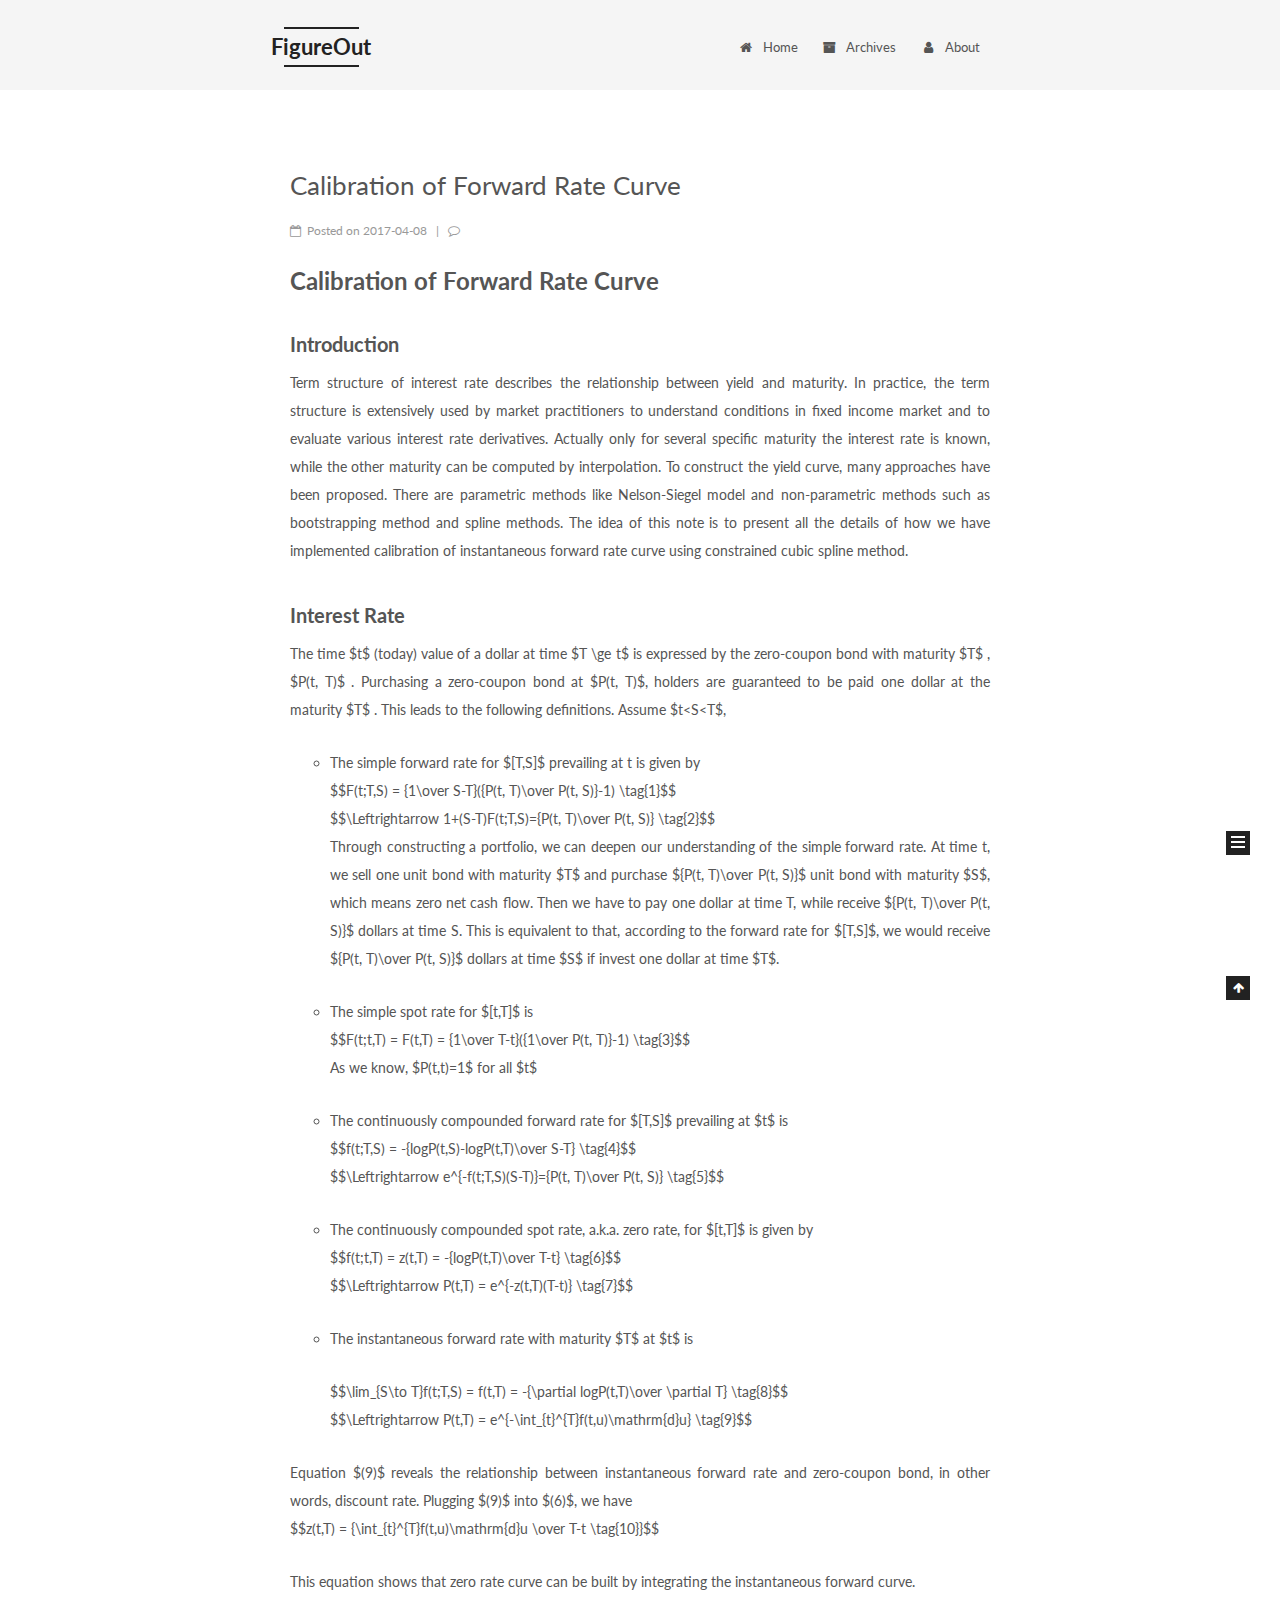
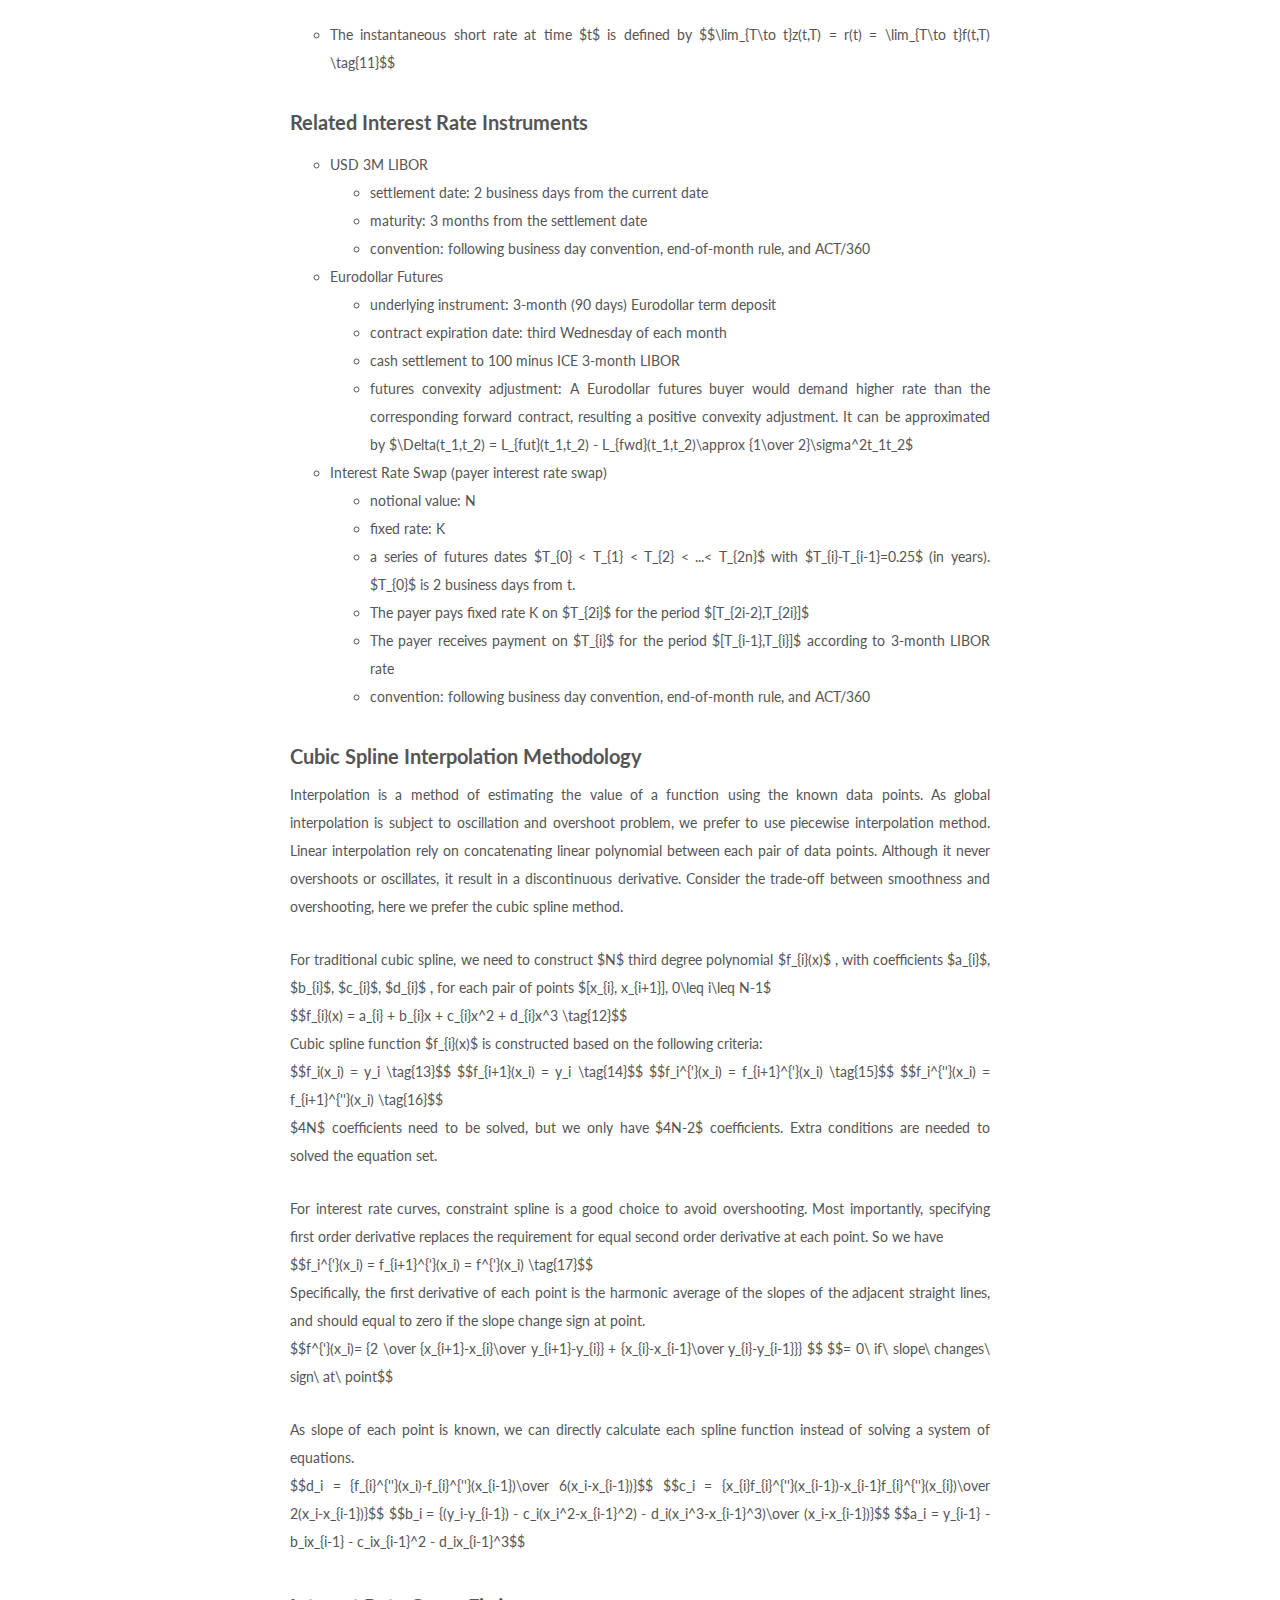
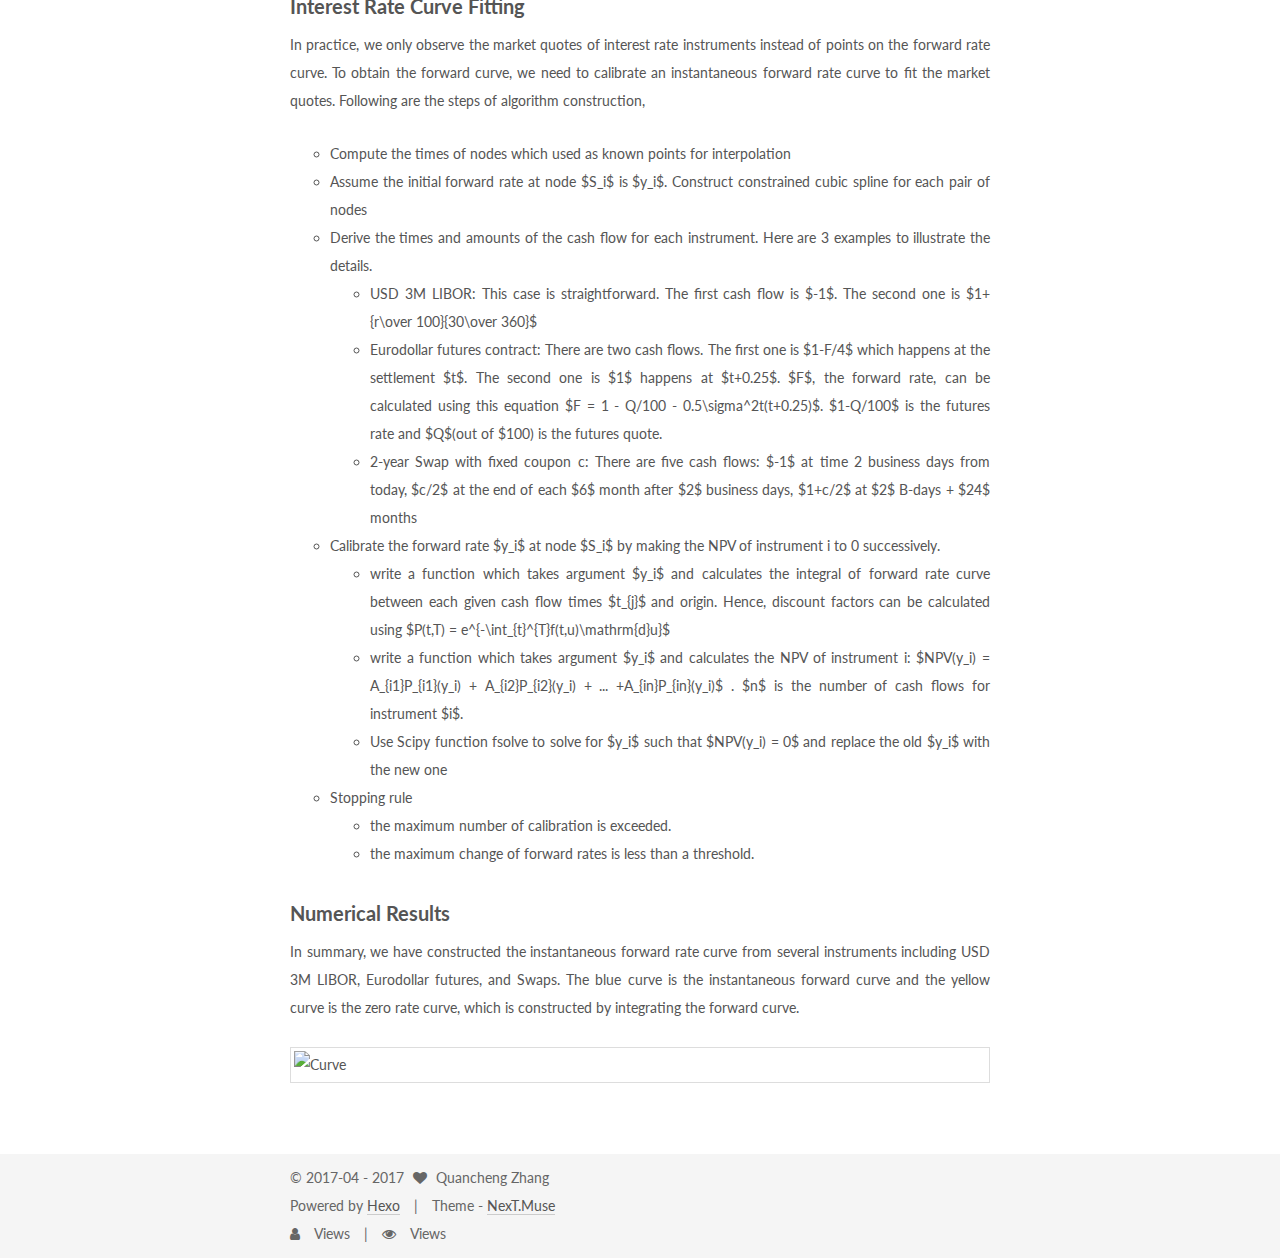
==== commit 5fc79f6d: "Site updated: 2017-04-28 13:45:22" ====
--- a/index.html
+++ b/index.html
@@ -593,6 +593,26 @@
 
 
         
+<div class="busuanzi-count">
+  <script async src="https://dn-lbstatics.qbox.me/busuanzi/2.3/busuanzi.pure.mini.js"></script>
+
+  
+    <span class="site-uv">
+      <i class="fa fa-user"></i>
+      <span class="busuanzi-value" id="busuanzi_value_site_uv"></span>
+      Views
+    </span>
+  
+
+  
+    <span class="site-pv">
+      <i class="fa fa-eye"></i>
+      <span class="busuanzi-value" id="busuanzi_value_site_pv"></span>
+      Views
+    </span>
+  
+</div>
+
 
         
       </div>
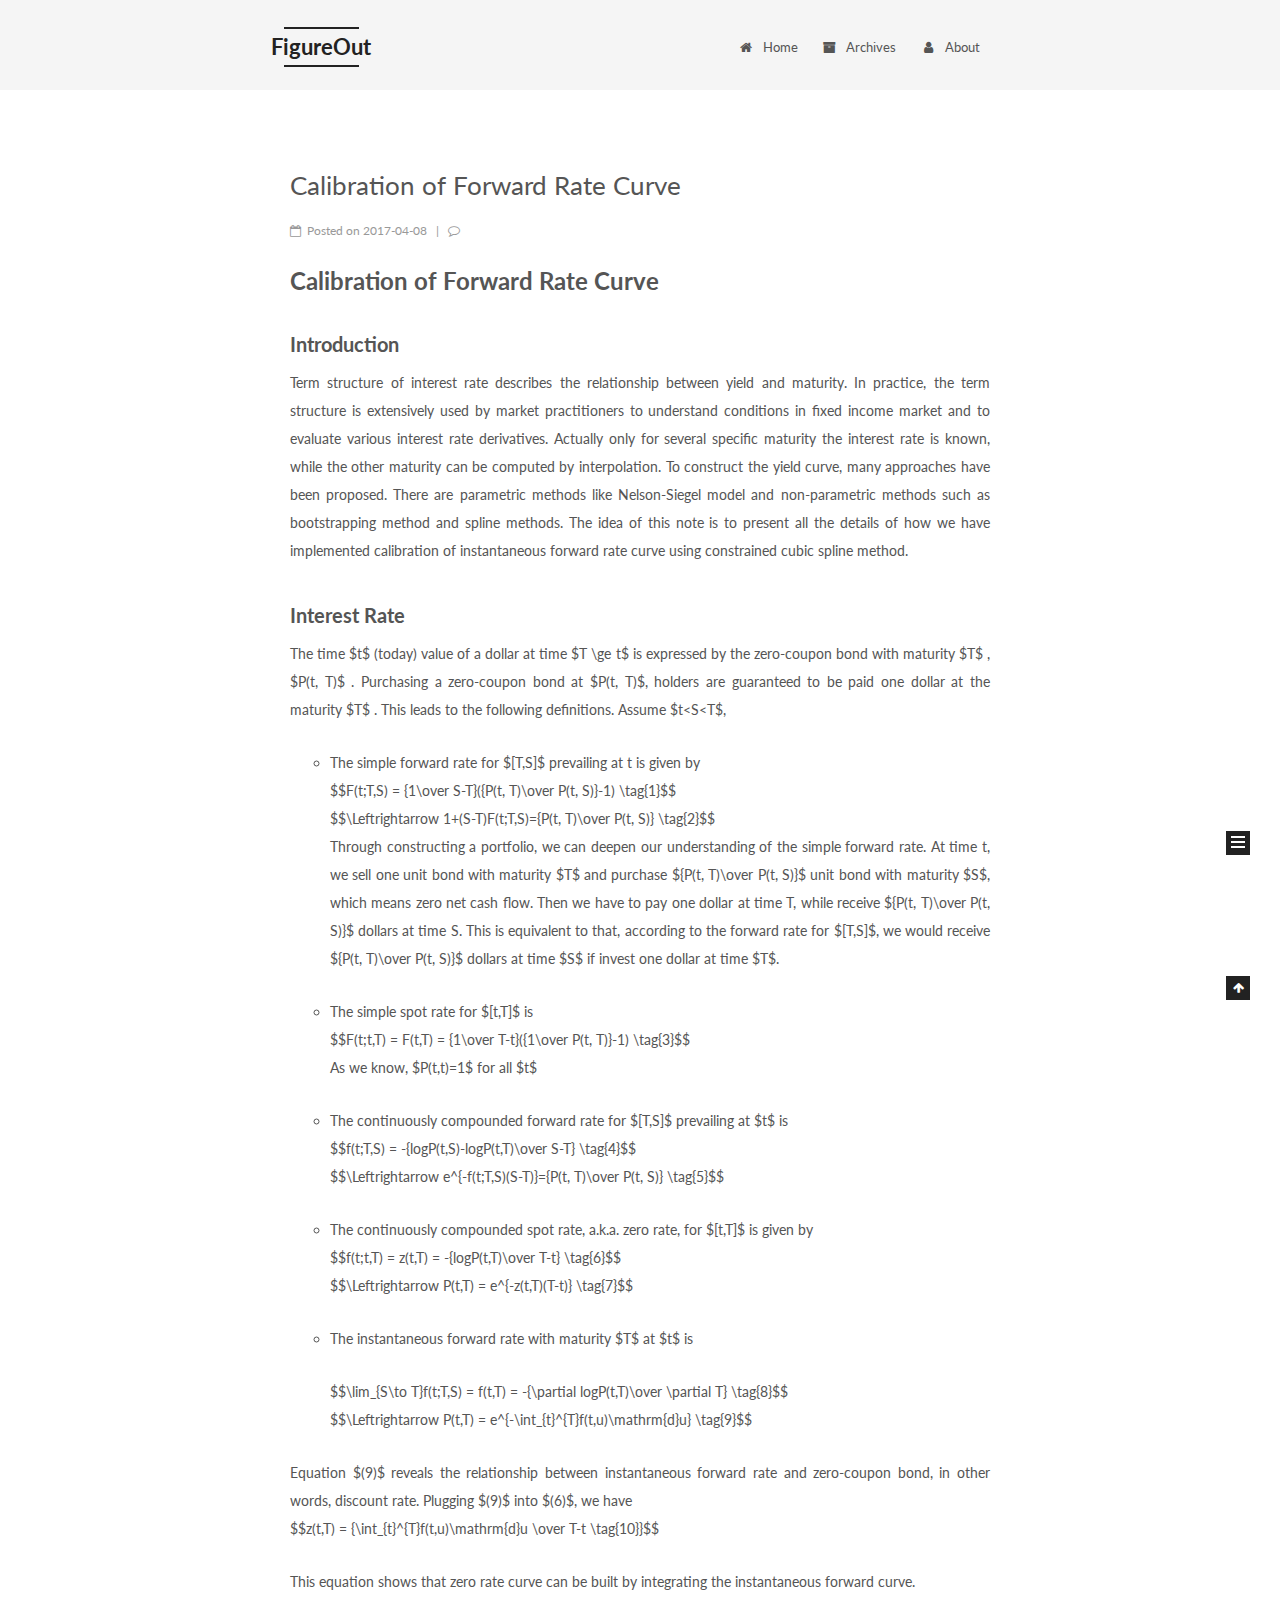
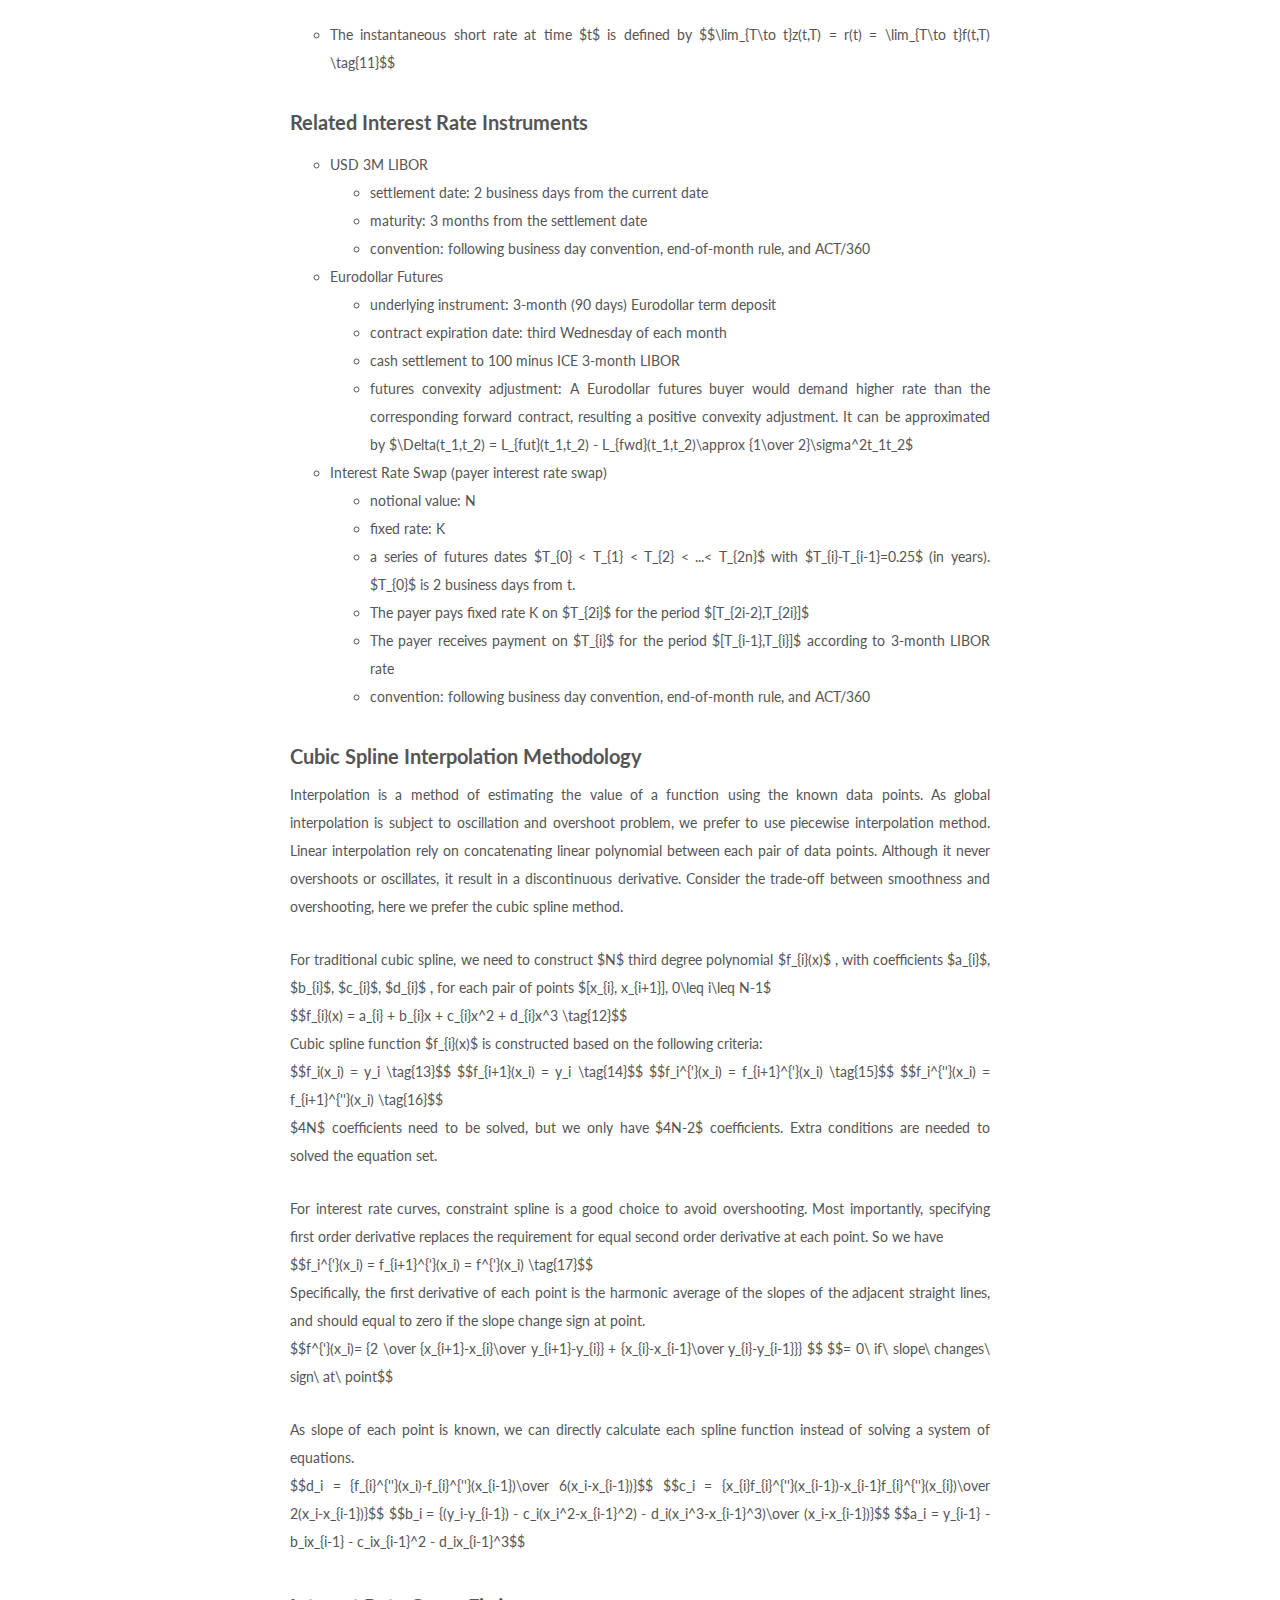
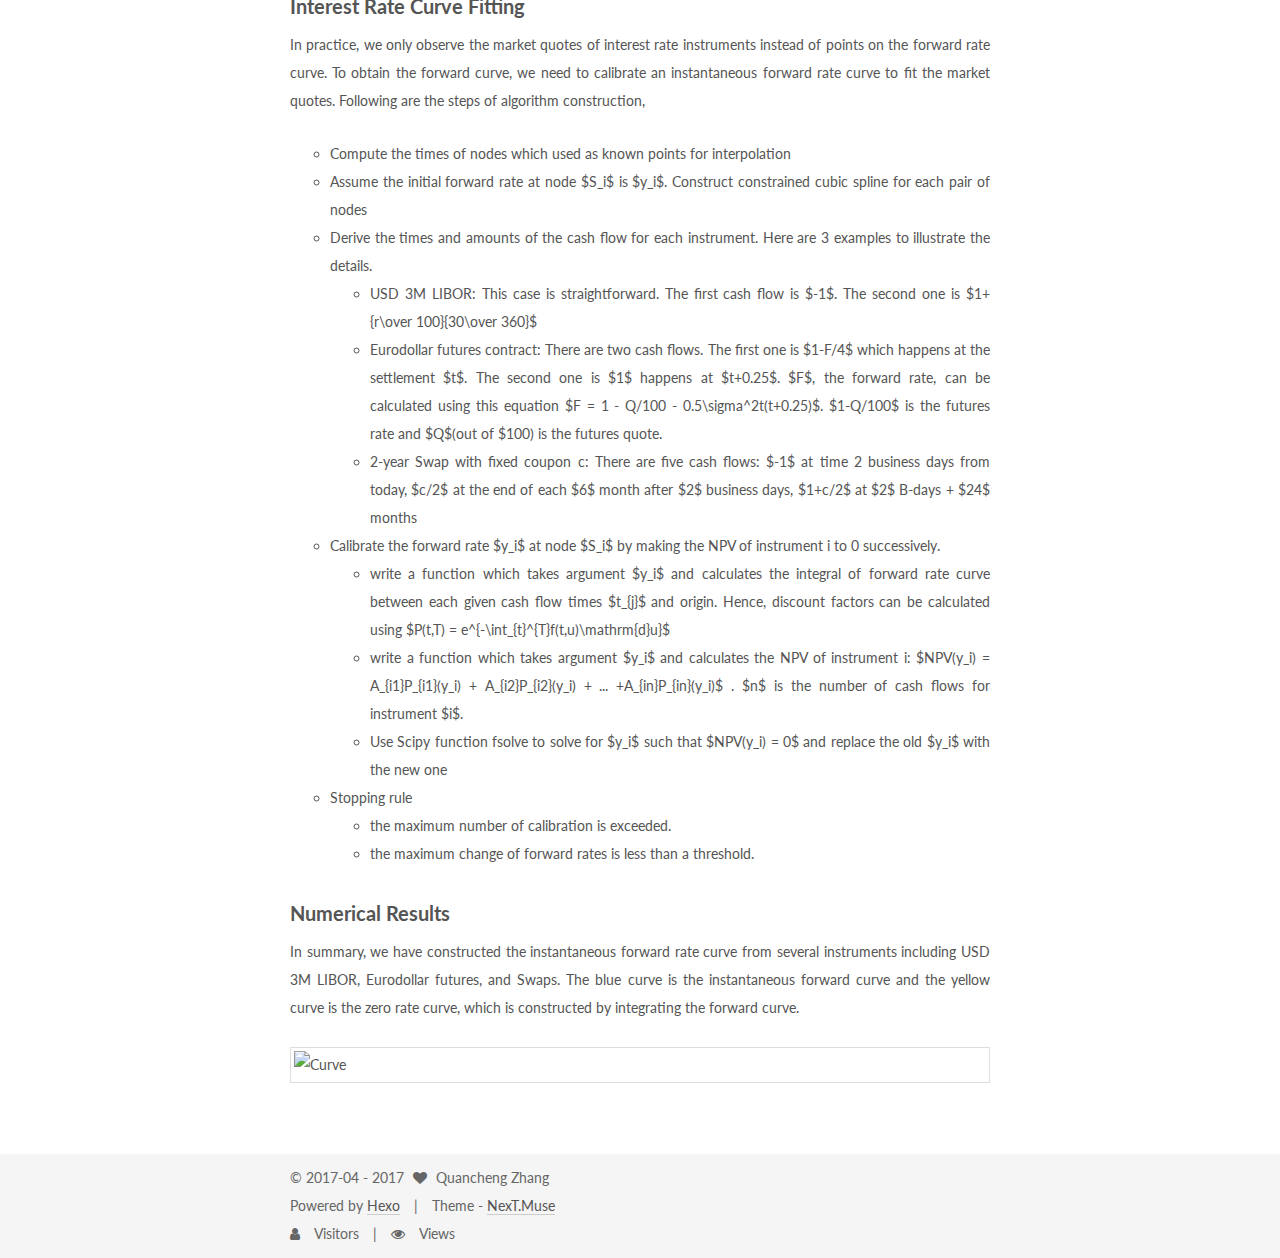
==== commit 4c0dfd54: "Site updated: 2017-04-28 13:47:57" ====
--- a/index.html
+++ b/index.html
@@ -600,7 +600,7 @@
     <span class="site-uv">
       <i class="fa fa-user"></i>
       <span class="busuanzi-value" id="busuanzi_value_site_uv"></span>
-      Views
+      Visitors
     </span>
   
 
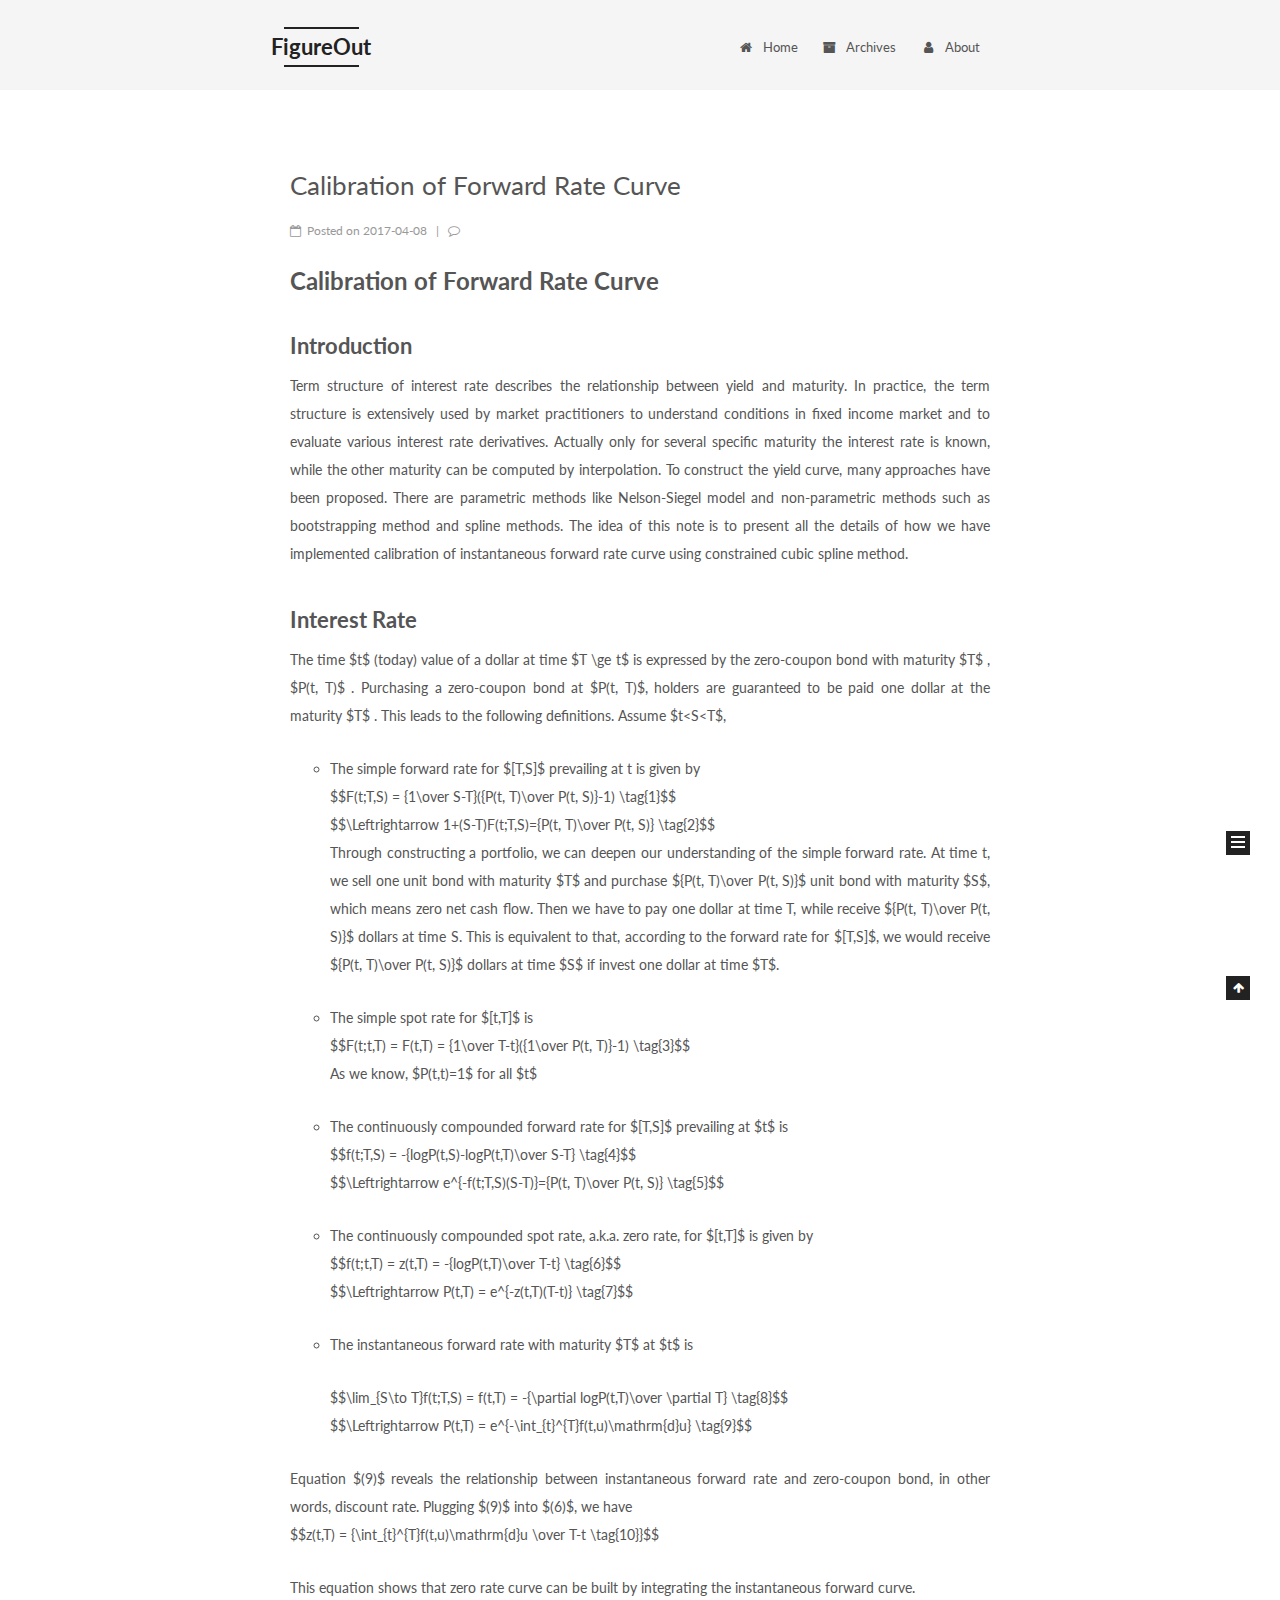
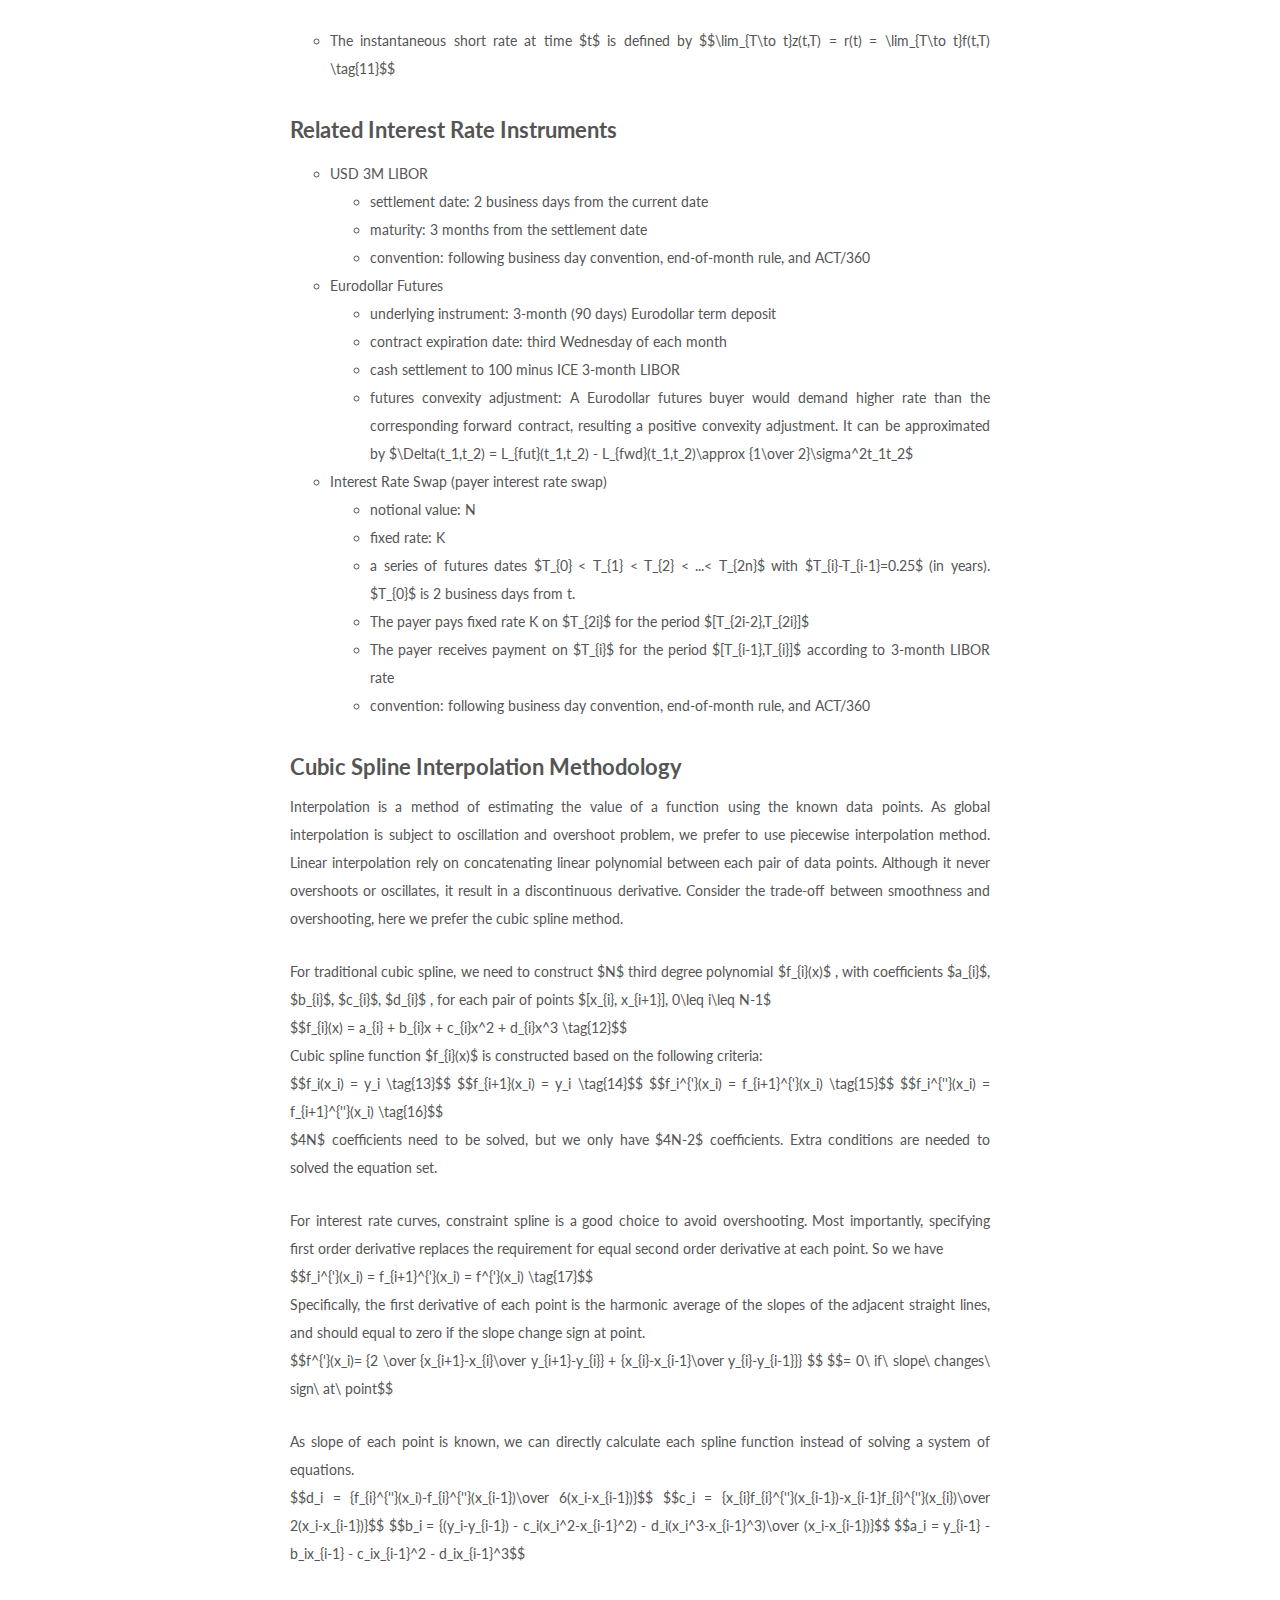
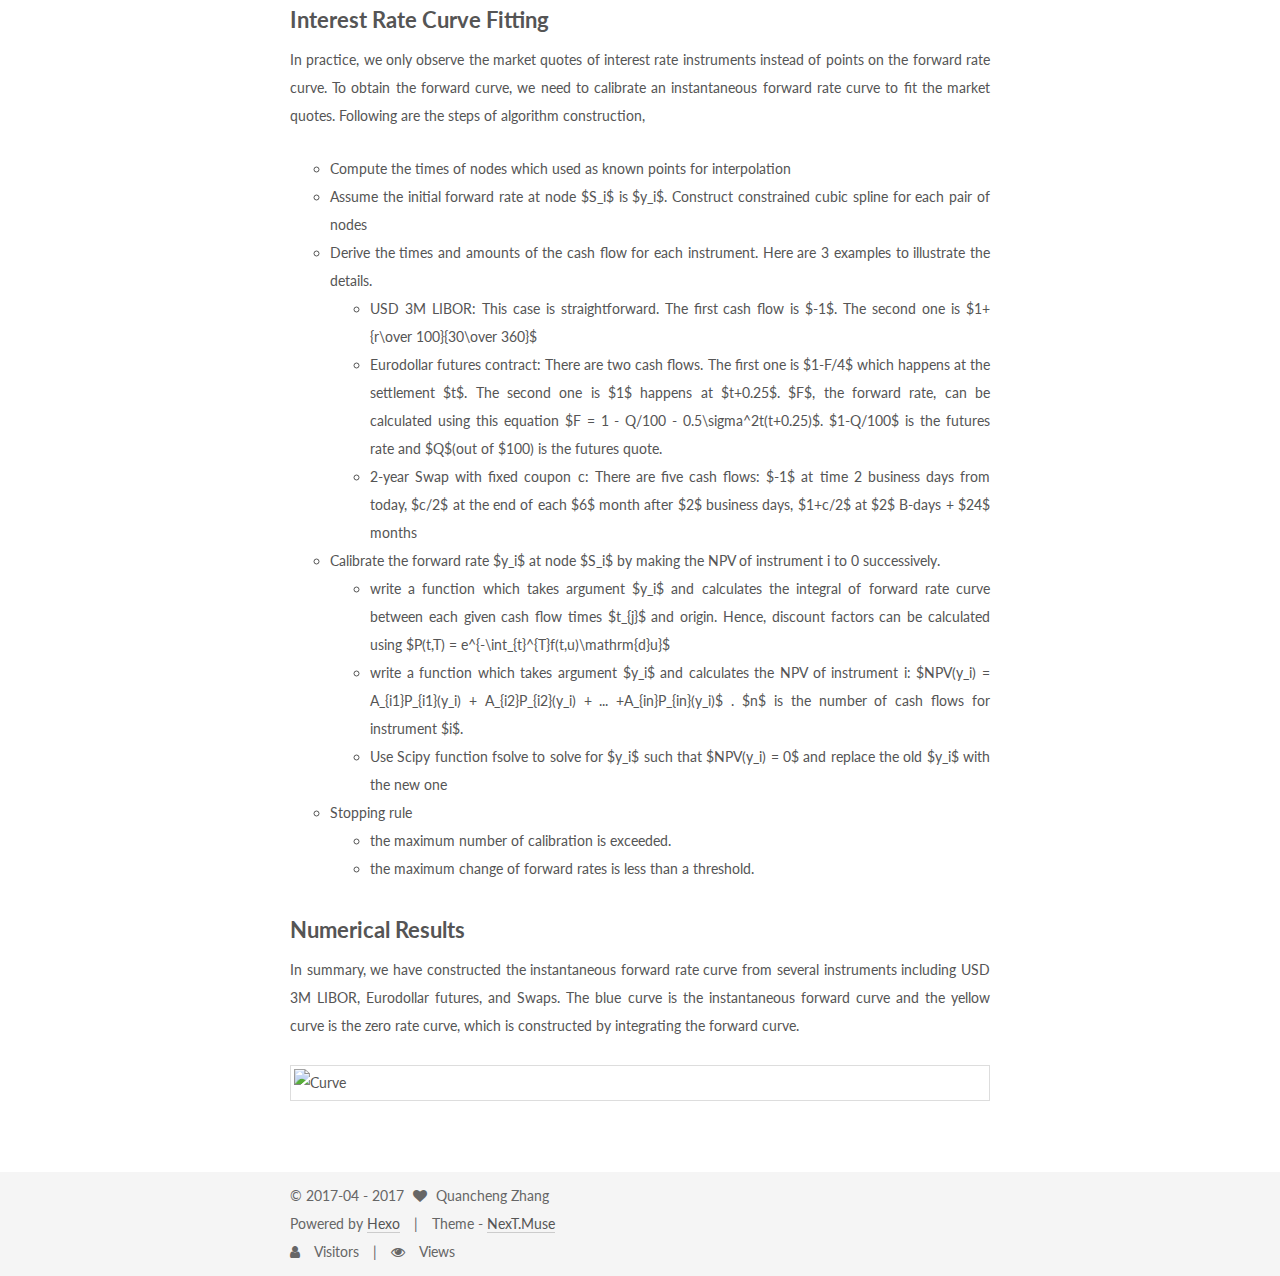
==== commit 8ba9a541: "Site updated: 2017-04-28 13:58:05" ====
--- a/index.html
+++ b/index.html
@@ -341,8 +341,8 @@
       
         
           
-            <h1 id="Calibration-of-Forward-Rate-Curve"><a href="#Calibration-of-Forward-Rate-Curve" class="headerlink" title="Calibration of Forward Rate Curve"></a>Calibration of Forward Rate Curve</h1><h3 id="Introduction"><a href="#Introduction" class="headerlink" title="Introduction"></a>Introduction</h3><p>Term structure of interest rate describes the relationship between yield and maturity. In practice, the term structure is extensively used by market practitioners to understand conditions in fixed income market and to evaluate various interest rate derivatives. Actually only for several specific maturity the interest rate is known, while the other maturity can be computed by interpolation. To construct the yield curve, many approaches have been proposed. There are parametric methods like Nelson-Siegel model and non-parametric methods such as bootstrapping method and spline methods. The idea of this note is to present all the details of how we have implemented calibration of instantaneous forward rate curve using constrained cubic spline method.</p>
-<h3 id="Interest-Rate"><a href="#Interest-Rate" class="headerlink" title="Interest Rate"></a>Interest Rate</h3><p>The time $t$ (today) value of a dollar at time $T \ge t$ is expressed by the zero-coupon bond with maturity $T$ , $P(t, T)$ . Purchasing a zero-coupon bond at $P(t, T)$, holders are guaranteed to be paid one dollar at the maturity $T$ . This leads to the following definitions. Assume $t&lt;S&lt;T$,</p>
+            <h1 id="Calibration-of-Forward-Rate-Curve"><a href="#Calibration-of-Forward-Rate-Curve" class="headerlink" title="Calibration of Forward Rate Curve"></a>Calibration of Forward Rate Curve</h1><h2 id="Introduction"><a href="#Introduction" class="headerlink" title="Introduction"></a>Introduction</h2><p>Term structure of interest rate describes the relationship between yield and maturity. In practice, the term structure is extensively used by market practitioners to understand conditions in fixed income market and to evaluate various interest rate derivatives. Actually only for several specific maturity the interest rate is known, while the other maturity can be computed by interpolation. To construct the yield curve, many approaches have been proposed. There are parametric methods like Nelson-Siegel model and non-parametric methods such as bootstrapping method and spline methods. The idea of this note is to present all the details of how we have implemented calibration of instantaneous forward rate curve using constrained cubic spline method.</p>
+<h2 id="Interest-Rate"><a href="#Interest-Rate" class="headerlink" title="Interest Rate"></a>Interest Rate</h2><p>The time $t$ (today) value of a dollar at time $T \ge t$ is expressed by the zero-coupon bond with maturity $T$ , $P(t, T)$ . Purchasing a zero-coupon bond at $P(t, T)$, holders are guaranteed to be paid one dollar at the maturity $T$ . This leads to the following definitions. Assume $t&lt;S&lt;T$,</p>
 <ul>
 <li><p>The simple forward rate for $[T,S]$ prevailing at t is given by<br>$$F(t;T,S) = {1\over S-T}({P(t, T)\over P(t, S)}-1) \tag{1}$$<br>$$\Leftrightarrow 1+(S-T)F(t;T,S)={P(t, T)\over P(t, S)} \tag{2}$$<br>Through constructing a portfolio, we can deepen our understanding of the simple forward rate. At time t, we sell one unit bond with maturity $T$ and purchase ${P(t, T)\over P(t, S)}$ unit bond with maturity $S$, which means zero net cash flow. Then we have to pay one dollar at time T, while receive ${P(t, T)\over P(t, S)}$ dollars at time S. This is equivalent to that, according to the forward rate for $[T,S]$, we would receive ${P(t, T)\over P(t, S)}$ dollars at time $S$ if invest one dollar at time $T$.</p>
 </li>
@@ -367,7 +367,7 @@
 
 </li>
 </ul>
-<h3 id="Related-Interest-Rate-Instruments"><a href="#Related-Interest-Rate-Instruments" class="headerlink" title="Related Interest Rate Instruments"></a>Related Interest Rate Instruments</h3><ul>
+<h2 id="Related-Interest-Rate-Instruments"><a href="#Related-Interest-Rate-Instruments" class="headerlink" title="Related Interest Rate Instruments"></a>Related Interest Rate Instruments</h2><ul>
 <li>USD 3M LIBOR<ul>
 <li>settlement date: 2 business days from the current date</li>
 <li>maturity: 3 months from the settlement date</li>
@@ -391,7 +391,7 @@
 </ul>
 </li>
 </ul>
-<h3 id="Cubic-Spline-Interpolation-Methodology"><a href="#Cubic-Spline-Interpolation-Methodology" class="headerlink" title="Cubic Spline Interpolation Methodology"></a>Cubic Spline Interpolation Methodology</h3><p>Interpolation is a method of estimating the value of a function using the known data points. As global interpolation is subject to oscillation and overshoot problem, we prefer to use piecewise interpolation method. Linear interpolation rely on concatenating linear polynomial between each pair of data points. Although it never overshoots or oscillates, it result in a discontinuous derivative. Consider the trade-off between smoothness and overshooting, here we prefer the cubic spline method.</p>
+<h2 id="Cubic-Spline-Interpolation-Methodology"><a href="#Cubic-Spline-Interpolation-Methodology" class="headerlink" title="Cubic Spline Interpolation Methodology"></a>Cubic Spline Interpolation Methodology</h2><p>Interpolation is a method of estimating the value of a function using the known data points. As global interpolation is subject to oscillation and overshoot problem, we prefer to use piecewise interpolation method. Linear interpolation rely on concatenating linear polynomial between each pair of data points. Although it never overshoots or oscillates, it result in a discontinuous derivative. Consider the trade-off between smoothness and overshooting, here we prefer the cubic spline method.</p>
 <p>For traditional cubic spline, we need to construct $N$ third degree polynomial  $f_{i}(x)$ , with coefficients  $a_{i}$, $b_{i}$, $c_{i}$, $d_{i}$ , for each pair of points  $[x_{i}, x_{i+1}], 0\leq i\leq N-1$ <br>
 $$f_{i}(x) = a_{i} + b_{i}x + c_{i}x^2 + d_{i}x^3 \tag{12}$$
 <br>Cubic spline function  $f_{i}(x)$  is constructed based on the following criteria:<br>
@@ -412,7 +412,7 @@
 $$b_i = {(y_i-y_{i-1}) - c_i(x_i^2-x_{i-1}^2) - d_i(x_i^3-x_{i-1}^3)\over (x_i-x_{i-1})}$$
 $$a_i = y_{i-1} - b_ix_{i-1} - c_ix_{i-1}^2 - d_ix_{i-1}^3$$
 </p>
-<h3 id="Interest-Rate-Curve-Fitting"><a href="#Interest-Rate-Curve-Fitting" class="headerlink" title="Interest Rate Curve Fitting"></a>Interest Rate Curve Fitting</h3><p>In practice, we only observe the market quotes of interest rate instruments instead of points on the forward rate curve. To obtain the forward curve, we need to calibrate an instantaneous forward rate curve to fit the market quotes. Following are the steps of algorithm construction,</p>
+<h2 id="Interest-Rate-Curve-Fitting"><a href="#Interest-Rate-Curve-Fitting" class="headerlink" title="Interest Rate Curve Fitting"></a>Interest Rate Curve Fitting</h2><p>In practice, we only observe the market quotes of interest rate instruments instead of points on the forward rate curve. To obtain the forward curve, we need to calibrate an instantaneous forward rate curve to fit the market quotes. Following are the steps of algorithm construction,</p>
 <ul>
 <li>Compute the times of nodes which used as known points for interpolation</li>
 <li>Assume the initial forward rate at node $S_i$ is $y_i$. Construct constrained cubic spline for each pair of nodes</li>
@@ -434,7 +434,7 @@
 </ul>
 </li>
 </ul>
-<h3 id="Numerical-Results"><a href="#Numerical-Results" class="headerlink" title="Numerical Results"></a>Numerical Results</h3><p>In summary, we have constructed the instantaneous forward rate curve from several instruments including USD 3M LIBOR, Eurodollar futures, and Swaps. The blue curve is the instantaneous forward curve and the yellow curve is the zero rate curve, which is constructed by integrating the forward curve.</p>
+<h2 id="Numerical-Results"><a href="#Numerical-Results" class="headerlink" title="Numerical Results"></a>Numerical Results</h2><p>In summary, we have constructed the instantaneous forward rate curve from several instruments including USD 3M LIBOR, Eurodollar futures, and Swaps. The blue curve is the instantaneous forward curve and the yellow curve is the zero rate curve, which is constructed by integrating the forward curve.</p>
 <p><img src="https://raw.githubusercontent.com/Quintus-Zhang/Lynx/master/result.png" alt="Curve"></p>
 
           
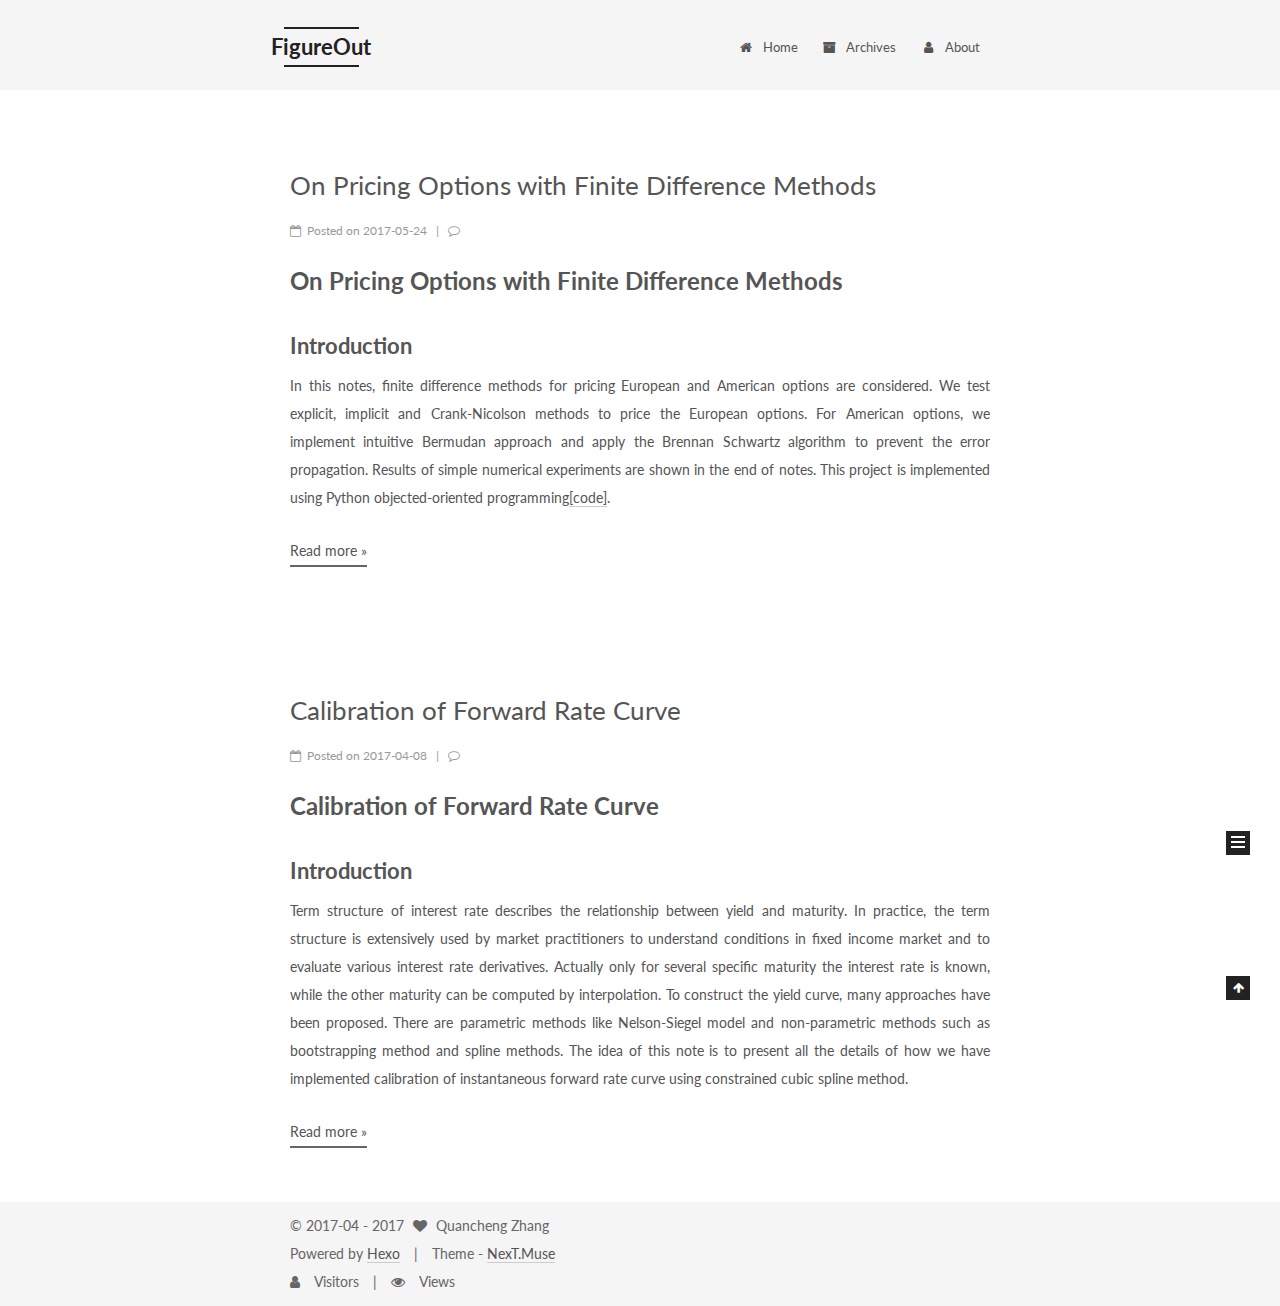
==== commit 539ee711: "Site updated: 2017-05-24 16:28:02" ====
--- a/index.html
+++ b/index.html
@@ -253,6 +253,142 @@
   
 
   <article class="post post-type-normal " itemscope itemtype="http://schema.org/Article">
+    <link itemprop="mainEntityOfPage" href="http://Quintus-Zhang.github.io/post/on_pricing_options_with_finite_difference_methods/">
+
+    <span hidden itemprop="author" itemscope itemtype="http://schema.org/Person">
+      <meta itemprop="name" content="Quancheng Zhang">
+      <meta itemprop="description" content="">
+      <meta itemprop="image" content="/images/turntable.jpeg">
+    </span>
+
+    <span hidden itemprop="publisher" itemscope itemtype="http://schema.org/Organization">
+      <meta itemprop="name" content="FigureOut">
+    </span>
+
+    
+      <header class="post-header">
+
+        
+        
+          <h1 class="post-title" itemprop="name headline">
+            
+            
+              
+                
+                <a class="post-title-link" href="/post/on_pricing_options_with_finite_difference_methods/" itemprop="url">
+                  On Pricing Options with Finite Difference Methods
+                </a>
+              
+            
+          </h1>
+        
+
+        <div class="post-meta">
+          <span class="post-time">
+            
+              <span class="post-meta-item-icon">
+                <i class="fa fa-calendar-o"></i>
+              </span>
+              
+                <span class="post-meta-item-text">Posted on</span>
+              
+              <time title="Post created" itemprop="dateCreated datePublished" datetime="2017-05-24T13:44:34-04:00">
+                2017-05-24
+              </time>
+            
+
+            
+
+            
+          </span>
+
+          
+
+          
+            
+              <span class="post-comments-count">
+                <span class="post-meta-divider">|</span>
+                <span class="post-meta-item-icon">
+                  <i class="fa fa-comment-o"></i>
+                </span>
+                <a href="/post/on_pricing_options_with_finite_difference_methods/#comments" itemprop="discussionUrl">
+                  <span class="post-comments-count disqus-comment-count"
+                        data-disqus-identifier="post/on_pricing_options_with_finite_difference_methods/" itemprop="commentCount"></span>
+                </a>
+              </span>
+            
+          
+
+          
+          
+
+          
+
+          
+
+          
+
+        </div>
+      </header>
+    
+
+
+    <div class="post-body" itemprop="articleBody">
+
+      
+      
+
+      
+        
+          <h1 id="On-Pricing-Options-with-Finite-Difference-Methods"><a href="#On-Pricing-Options-with-Finite-Difference-Methods" class="headerlink" title="On Pricing Options with Finite Difference Methods"></a>On Pricing Options with Finite Difference Methods</h1><h2 id="Introduction"><a href="#Introduction" class="headerlink" title="Introduction"></a>Introduction</h2><p>In this notes, finite difference methods for pricing European and American options are considered. We test explicit, implicit and Crank-Nicolson methods to price the European options. For American options, we implement intuitive Bermudan approach and apply the Brennan Schwartz algorithm to prevent the error propagation. Results of simple numerical experiments are shown in the end of notes. This project is implemented using Python objected-oriented programming<a href="https://github.com/Quintus-Zhang/Ferret" title="Options Pricing using Finite Difference Methods">[code]</a>.</p>
+          <!--noindex-->
+          <div class="post-button text-center">
+            <a class="btn" href="/post/on_pricing_options_with_finite_difference_methods/#more" rel="contents">
+              Read more &raquo;
+            </a>
+          </div>
+          <!--/noindex-->
+        
+      
+    </div>
+
+    <div>
+      
+    </div>
+
+    <div>
+      
+    </div>
+
+    <div>
+      
+    </div>
+
+    <footer class="post-footer">
+      
+
+      
+
+      
+
+      
+      
+        <div class="post-eof"></div>
+      
+    </footer>
+  </article>
+
+
+    
+      
+
+  
+
+  
+  
+  
+
+  <article class="post post-type-normal " itemscope itemtype="http://schema.org/Article">
     <link itemprop="mainEntityOfPage" href="http://Quintus-Zhang.github.io/post/calibration_of_forward_rate_curve/">
 
     <span hidden itemprop="author" itemscope itemtype="http://schema.org/Person">
@@ -340,104 +476,14 @@
 
       
         
-          
-            <h1 id="Calibration-of-Forward-Rate-Curve"><a href="#Calibration-of-Forward-Rate-Curve" class="headerlink" title="Calibration of Forward Rate Curve"></a>Calibration of Forward Rate Curve</h1><h2 id="Introduction"><a href="#Introduction" class="headerlink" title="Introduction"></a>Introduction</h2><p>Term structure of interest rate describes the relationship between yield and maturity. In practice, the term structure is extensively used by market practitioners to understand conditions in fixed income market and to evaluate various interest rate derivatives. Actually only for several specific maturity the interest rate is known, while the other maturity can be computed by interpolation. To construct the yield curve, many approaches have been proposed. There are parametric methods like Nelson-Siegel model and non-parametric methods such as bootstrapping method and spline methods. The idea of this note is to present all the details of how we have implemented calibration of instantaneous forward rate curve using constrained cubic spline method.</p>
-<h2 id="Interest-Rate"><a href="#Interest-Rate" class="headerlink" title="Interest Rate"></a>Interest Rate</h2><p>The time $t$ (today) value of a dollar at time $T \ge t$ is expressed by the zero-coupon bond with maturity $T$ , $P(t, T)$ . Purchasing a zero-coupon bond at $P(t, T)$, holders are guaranteed to be paid one dollar at the maturity $T$ . This leads to the following definitions. Assume $t&lt;S&lt;T$,</p>
-<ul>
-<li><p>The simple forward rate for $[T,S]$ prevailing at t is given by<br>$$F(t;T,S) = {1\over S-T}({P(t, T)\over P(t, S)}-1) \tag{1}$$<br>$$\Leftrightarrow 1+(S-T)F(t;T,S)={P(t, T)\over P(t, S)} \tag{2}$$<br>Through constructing a portfolio, we can deepen our understanding of the simple forward rate. At time t, we sell one unit bond with maturity $T$ and purchase ${P(t, T)\over P(t, S)}$ unit bond with maturity $S$, which means zero net cash flow. Then we have to pay one dollar at time T, while receive ${P(t, T)\over P(t, S)}$ dollars at time S. This is equivalent to that, according to the forward rate for $[T,S]$, we would receive ${P(t, T)\over P(t, S)}$ dollars at time $S$ if invest one dollar at time $T$.</p>
-</li>
-<li><p>The simple spot rate for $[t,T]$ is<br>$$F(t;t,T) = F(t,T) = {1\over T-t}({1\over P(t, T)}-1) \tag{3}$$<br>As we know, $P(t,t)=1$ for all $t$</p>
-</li>
-<li><p>The continuously compounded forward rate for $[T,S]$ prevailing at $t$ is<br>$$f(t;T,S) = -{logP(t,S)-logP(t,T)\over S-T} \tag{4}$$<br>$$\Leftrightarrow e^{-f(t;T,S)(S-T)}={P(t, T)\over P(t, S)} \tag{5}$$</p>
-</li>
-<li><p>The continuously compounded spot rate, a.k.a. zero rate, for $[t,T]$ is given by<br>$$f(t;t,T) = z(t,T) = -{logP(t,T)\over T-t} \tag{6}$$<br>$$\Leftrightarrow P(t,T) = e^{-z(t,T)(T-t)} \tag{7}$$</p>
-</li>
-<li><p>The instantaneous forward rate with maturity $T$ at $t$ is</p>
-
-$$\lim_{S\to T}f(t;T,S) = f(t,T) = -{\partial logP(t,T)\over \partial T} \tag{8}$$
-
-<p>$$\Leftrightarrow P(t,T) = e^{-\int_{t}^{T}f(t,u)\mathrm{d}u} \tag{9}$$</p>
-</li>
-</ul>
-<p>Equation $(9)$ reveals the relationship between instantaneous forward rate and zero-coupon bond, in other words, discount rate. Plugging $(9)$ into $(6)$, we have<br>$$z(t,T) = {\int_{t}^{T}f(t,u)\mathrm{d}u \over T-t \tag{10}}$$</p>
-<p>This equation shows that zero rate curve can be built by integrating the instantaneous forward curve.</p>
-<ul>
-<li>The instantaneous short rate at time $t$ is defined by
-$$\lim_{T\to t}z(t,T) = r(t) = \lim_{T\to t}f(t,T) \tag{11}$$
-
-</li>
-</ul>
-<h2 id="Related-Interest-Rate-Instruments"><a href="#Related-Interest-Rate-Instruments" class="headerlink" title="Related Interest Rate Instruments"></a>Related Interest Rate Instruments</h2><ul>
-<li>USD 3M LIBOR<ul>
-<li>settlement date: 2 business days from the current date</li>
-<li>maturity: 3 months from the settlement date</li>
-<li>convention: following business day convention, end-of-month rule, and ACT/360</li>
-</ul>
-</li>
-<li>Eurodollar Futures<ul>
-<li>underlying instrument: 3-month (90 days) Eurodollar term deposit</li>
-<li>contract expiration date: third Wednesday of each month</li>
-<li>cash settlement to 100 minus ICE 3-month LIBOR</li>
-<li>futures convexity adjustment: A Eurodollar futures buyer would demand higher rate than the corresponding forward contract, resulting a positive convexity adjustment. It can be approximated by  $\Delta(t_1,t_2) = L_{fut}(t_1,t_2) - L_{fwd}(t_1,t_2)\approx {1\over 2}\sigma^2t_1t_2$ </li>
-</ul>
-</li>
-<li>Interest Rate Swap (payer interest rate swap)<ul>
-<li>notional value: N</li>
-<li>fixed rate: K</li>
-<li>a series of futures dates  $T_{0} < T_{1} < T_{2} < ...< T_{2n}$  with  $T_{i}-T_{i-1}=0.25$  (in years).  $T_{0}$  is 2 business days from t.</li>
-<li>The payer pays fixed rate K on  $T_{2i}$  for the period  $[T_{2i-2},T_{2i}]$ </li>
-<li>The payer receives payment on  $T_{i}$  for the period  $[T_{i-1},T_{i}]$  according to 3-month LIBOR rate</li>
-<li>convention: following business day convention, end-of-month rule, and ACT/360</li>
-</ul>
-</li>
-</ul>
-<h2 id="Cubic-Spline-Interpolation-Methodology"><a href="#Cubic-Spline-Interpolation-Methodology" class="headerlink" title="Cubic Spline Interpolation Methodology"></a>Cubic Spline Interpolation Methodology</h2><p>Interpolation is a method of estimating the value of a function using the known data points. As global interpolation is subject to oscillation and overshoot problem, we prefer to use piecewise interpolation method. Linear interpolation rely on concatenating linear polynomial between each pair of data points. Although it never overshoots or oscillates, it result in a discontinuous derivative. Consider the trade-off between smoothness and overshooting, here we prefer the cubic spline method.</p>
-<p>For traditional cubic spline, we need to construct $N$ third degree polynomial  $f_{i}(x)$ , with coefficients  $a_{i}$, $b_{i}$, $c_{i}$, $d_{i}$ , for each pair of points  $[x_{i}, x_{i+1}], 0\leq i\leq N-1$ <br>
-$$f_{i}(x) = a_{i} + b_{i}x + c_{i}x^2 + d_{i}x^3 \tag{12}$$
-<br>Cubic spline function  $f_{i}(x)$  is constructed based on the following criteria:<br>
-$$f_i(x_i) = y_i \tag{13}$$
-$$f_{i+1}(x_i) = y_i \tag{14}$$
-$$f_i^{'}(x_i) = f_{i+1}^{'}(x_i) \tag{15}$$
-$$f_i^{''}(x_i) = f_{i+1}^{''}(x_i) \tag{16}$$
-<br>$4N$ coefficients need to be solved, but we only have $4N-2$ coefficients. Extra conditions are needed to solved the equation set.</p>
-<p>For interest rate curves, constraint spline is a good choice to avoid overshooting.   Most importantly, specifying first order derivative replaces the requirement for equal second order derivative at each point. So we have<br>
-$$f_i^{'}(x_i) = f_{i+1}^{'}(x_i) = f^{'}(x_i) \tag{17}$$
-<br>Specifically, the first derivative of each point is the harmonic average of the slopes of the adjacent straight lines, and should equal to zero if the slope change sign at point.<br>
-$$f^{'}(x_i)= {2 \over {x_{i+1}-x_{i}\over y_{i+1}-y_{i}} + {x_{i}-x_{i-1}\over y_{i}-y_{i-1}}} $$
-$$= 0\ if\ slope\ changes\ sign\ at\ point$$
-</p>
-<p>As slope of each point is known, we can directly calculate each spline function instead of solving a system of equations.<br>
-$$d_i = {f_{i}^{''}(x_i)-f_{i}^{''}(x_{i-1})\over 6(x_i-x_{i-1})}$$
-$$c_i = {x_{i}f_{i}^{''}(x_{i-1})-x_{i-1}f_{i}^{''}(x_{i})\over 2(x_i-x_{i-1})}$$
-$$b_i = {(y_i-y_{i-1}) - c_i(x_i^2-x_{i-1}^2) - d_i(x_i^3-x_{i-1}^3)\over (x_i-x_{i-1})}$$
-$$a_i = y_{i-1} - b_ix_{i-1} - c_ix_{i-1}^2 - d_ix_{i-1}^3$$
-</p>
-<h2 id="Interest-Rate-Curve-Fitting"><a href="#Interest-Rate-Curve-Fitting" class="headerlink" title="Interest Rate Curve Fitting"></a>Interest Rate Curve Fitting</h2><p>In practice, we only observe the market quotes of interest rate instruments instead of points on the forward rate curve. To obtain the forward curve, we need to calibrate an instantaneous forward rate curve to fit the market quotes. Following are the steps of algorithm construction,</p>
-<ul>
-<li>Compute the times of nodes which used as known points for interpolation</li>
-<li>Assume the initial forward rate at node $S_i$ is $y_i$. Construct constrained cubic spline for each pair of nodes</li>
-<li>Derive the times and amounts of the cash flow for each instrument. Here are 3 examples to illustrate the details.<ul>
-<li>USD 3M LIBOR: This case is straightforward. The first cash flow is $-1$. The second one is $1+{r\over 100}{30\over 360}$</li>
-<li>Eurodollar futures contract: There are two cash flows. The first one is $1-F/4$ which happens at the settlement $t$. The second one is $1$ happens at $t+0.25$. $F$, the forward rate, can be calculated using this equation $F = 1 - Q/100 - 0.5\sigma^2t(t+0.25)$. $1-Q/100$ is the futures rate and $Q$(out of $100) is the futures quote.</li>
-<li>2-year Swap with fixed coupon c: There are five cash flows: $-1$ at time 2 business days from today, $c/2$ at the end of each $6$ month after $2$ business days, $1+c/2$ at $2$ B-days + $24$ months</li>
-</ul>
-</li>
-<li>Calibrate the forward rate $y_i$ at node $S_i$ by making the NPV of instrument i to 0 successively.<ul>
-<li>write a function which takes argument  $y_i$  and calculates the integral of forward rate curve between each given cash flow times  $t_{j}$  and origin. Hence, discount factors can be calculated using  $P(t,T) = e^{-\int_{t}^{T}f(t,u)\mathrm{d}u}$ </li>
-<li>write a function which takes argument $y_i$ and calculates the NPV of instrument i:  $NPV(y_i) = A_{i1}P_{i1}(y_i) + A_{i2}P_{i2}(y_i) + ... +A_{in}P_{in}(y_i)$ . $n$ is the number of cash flows for instrument $i$.</li>
-<li>Use Scipy function fsolve to solve for $y_i$ such that $NPV(y_i) = 0$ and replace the old $y_i$ with the new one</li>
-</ul>
-</li>
-<li>Stopping rule<ul>
-<li>the maximum number of calibration is exceeded.</li>
-<li>the maximum change of forward rates is less than a threshold.</li>
-</ul>
-</li>
-</ul>
-<h2 id="Numerical-Results"><a href="#Numerical-Results" class="headerlink" title="Numerical Results"></a>Numerical Results</h2><p>In summary, we have constructed the instantaneous forward rate curve from several instruments including USD 3M LIBOR, Eurodollar futures, and Swaps. The blue curve is the instantaneous forward curve and the yellow curve is the zero rate curve, which is constructed by integrating the forward curve.</p>
-<p><img src="https://raw.githubusercontent.com/Quintus-Zhang/Lynx/master/result.png" alt="Curve"></p>
-
-          
+          <h1 id="Calibration-of-Forward-Rate-Curve"><a href="#Calibration-of-Forward-Rate-Curve" class="headerlink" title="Calibration of Forward Rate Curve"></a>Calibration of Forward Rate Curve</h1><h2 id="Introduction"><a href="#Introduction" class="headerlink" title="Introduction"></a>Introduction</h2><p>Term structure of interest rate describes the relationship between yield and maturity. In practice, the term structure is extensively used by market practitioners to understand conditions in fixed income market and to evaluate various interest rate derivatives. Actually only for several specific maturity the interest rate is known, while the other maturity can be computed by interpolation. To construct the yield curve, many approaches have been proposed. There are parametric methods like Nelson-Siegel model and non-parametric methods such as bootstrapping method and spline methods. The idea of this note is to present all the details of how we have implemented calibration of instantaneous forward rate curve using constrained cubic spline method.</p>
+          <!--noindex-->
+          <div class="post-button text-center">
+            <a class="btn" href="/post/calibration_of_forward_rate_curve/#more" rel="contents">
+              Read more &raquo;
+            </a>
+          </div>
+          <!--/noindex-->
         
       
     </div>
@@ -515,7 +561,7 @@
           
             <div class="site-state-item site-state-posts">
               <a href="/archives">
-                <span class="site-state-item-count">1</span>
+                <span class="site-state-item-count">2</span>
                 <span class="site-state-item-name">posts</span>
               </a>
             </div>
@@ -523,6 +569,15 @@
 
           
 
+          
+            
+            
+            <div class="site-state-item site-state-tags">
+              
+                <span class="site-state-item-count">2</span>
+                <span class="site-state-item-name">tags</span>
+              
+            </div>
           
 
         </nav>
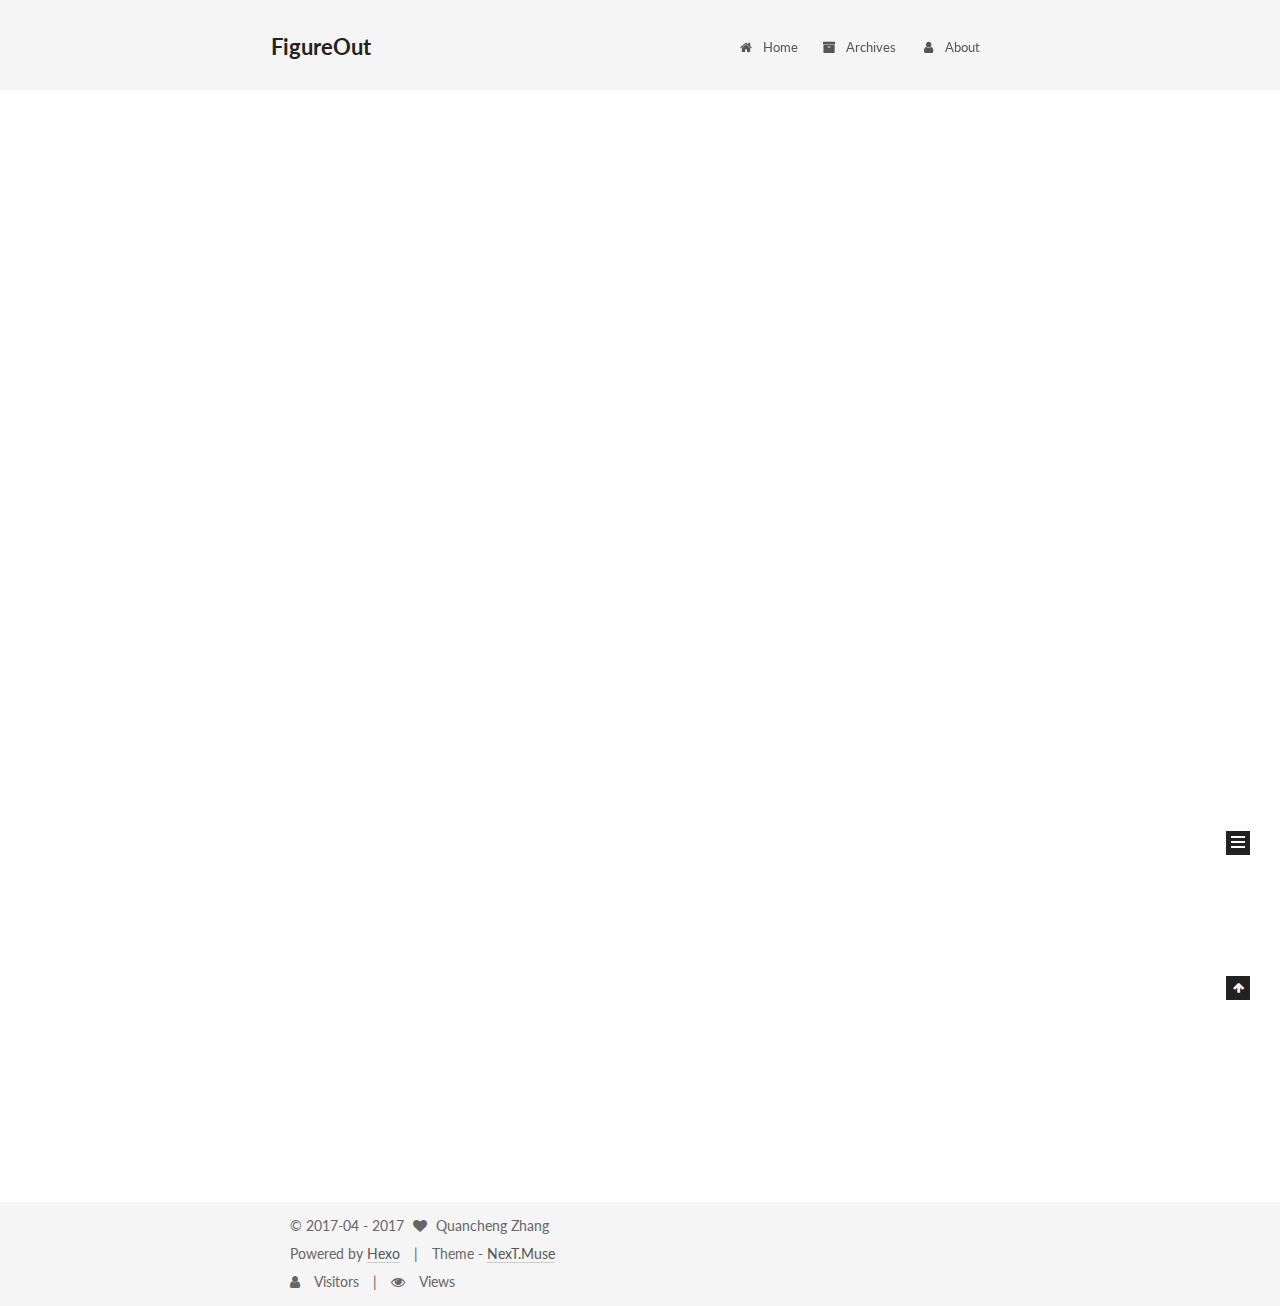
==== commit 976789e5: "Site updated: 2017-12-18 17:52:20" ====
--- a/index.html
+++ b/index.html
@@ -2,8 +2,10 @@
 
 
 
-
-<html class="theme-next muse" lang="en">
+  
+
+
+<html class="theme-next muse use-motion" lang="en">
 <head>
   <meta charset="UTF-8"/>
 <meta http-equiv="X-UA-Compatible" content="IE=edge" />
@@ -100,7 +102,7 @@
     scheme: 'Muse',
     sidebar: {"position":"left","display":"always","offset":12,"offset_float":0,"b2t":false,"scrollpercent":false},
     fancybox: false,
-    motion: false,
+    motion: true,
     duoshuo: {
       userId: '0',
       author: 'Author'
@@ -476,7 +478,7 @@
 
       
         
-          <h1 id="Calibration-of-Forward-Rate-Curve"><a href="#Calibration-of-Forward-Rate-Curve" class="headerlink" title="Calibration of Forward Rate Curve"></a>Calibration of Forward Rate Curve</h1><h2 id="Introduction"><a href="#Introduction" class="headerlink" title="Introduction"></a>Introduction</h2><p>Term structure of interest rate describes the relationship between yield and maturity. In practice, the term structure is extensively used by market practitioners to understand conditions in fixed income market and to evaluate various interest rate derivatives. Actually only for several specific maturity the interest rate is known, while the other maturity can be computed by interpolation. To construct the yield curve, many approaches have been proposed. There are parametric methods like Nelson-Siegel model and non-parametric methods such as bootstrapping method and spline methods. The idea of this note is to present all the details of how we have implemented calibration of instantaneous forward rate curve using constrained cubic spline method.</p>
+          <h1 id="Calibration-of-Forward-Rate-Curve"><a href="#Calibration-of-Forward-Rate-Curve" class="headerlink" title="Calibration of Forward Rate Curve"></a>Calibration of Forward Rate Curve</h1><h2 id="Introduction"><a href="#Introduction" class="headerlink" title="Introduction"></a>Introduction</h2><p>Term structure of interest rate describes the relationship between yield and maturity. In practice, the term structure is extensively used by market practitioners to understand conditions in fixed income market and to evaluate various interest rate derivatives. Actually only for several specific maturity the interest rate is known, while the other maturity can be computed by interpolation. To construct the yield curve, many approaches have been proposed. There are parametric methods like Nelson-Siegel model and non-parametric methods such as bootstrapping method and spline methods. The idea of this note is to present all the details of how we have implemented calibration of instantaneous forward rate curve using constrained cubic spline method.<br>
           <!--noindex-->
           <div class="post-button text-center">
             <a class="btn" href="/post/calibration_of_forward_rate_curve/#more" rel="contents">
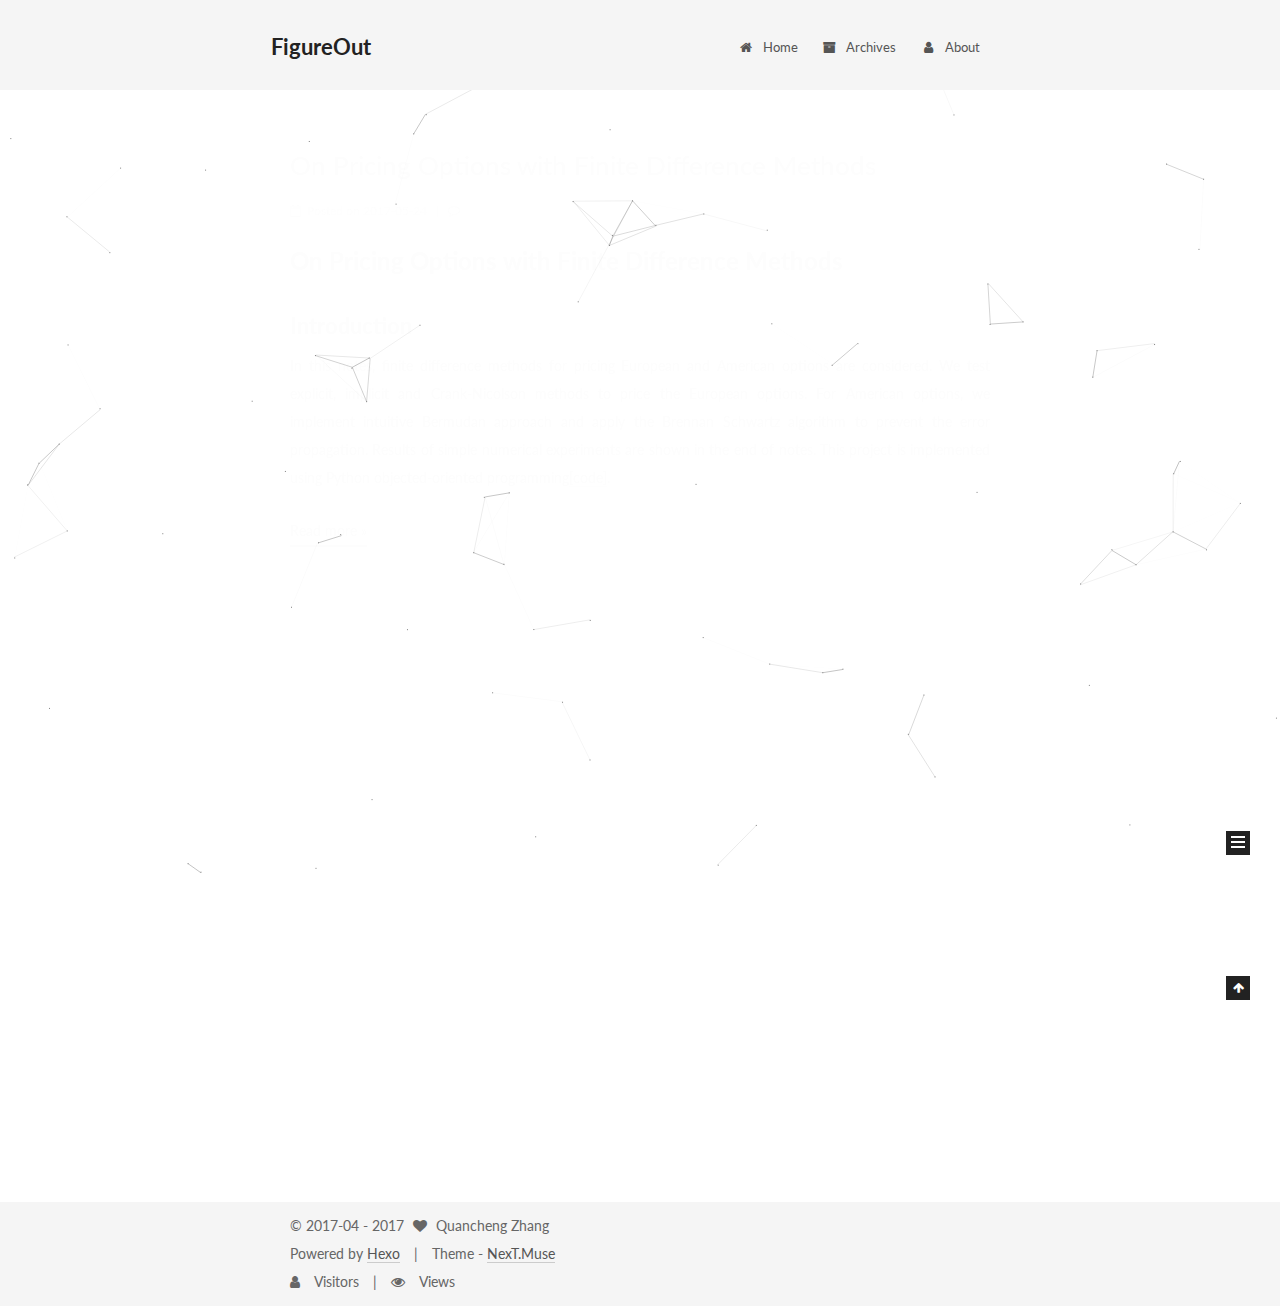
==== commit 0dfe9c3e: "Site updated: 2017-12-18 17:54:16" ====
--- a/index.html
+++ b/index.html
@@ -701,6 +701,8 @@
 
 
 
+  
+
 
 
 
@@ -719,6 +721,9 @@
 
   
   <script type="text/javascript" src="/lib/velocity/velocity.ui.min.js?v=1.2.1"></script>
+
+  
+  <script type="text/javascript" src="/lib/canvas-nest/canvas-nest.min.js"></script>
 
 
   
